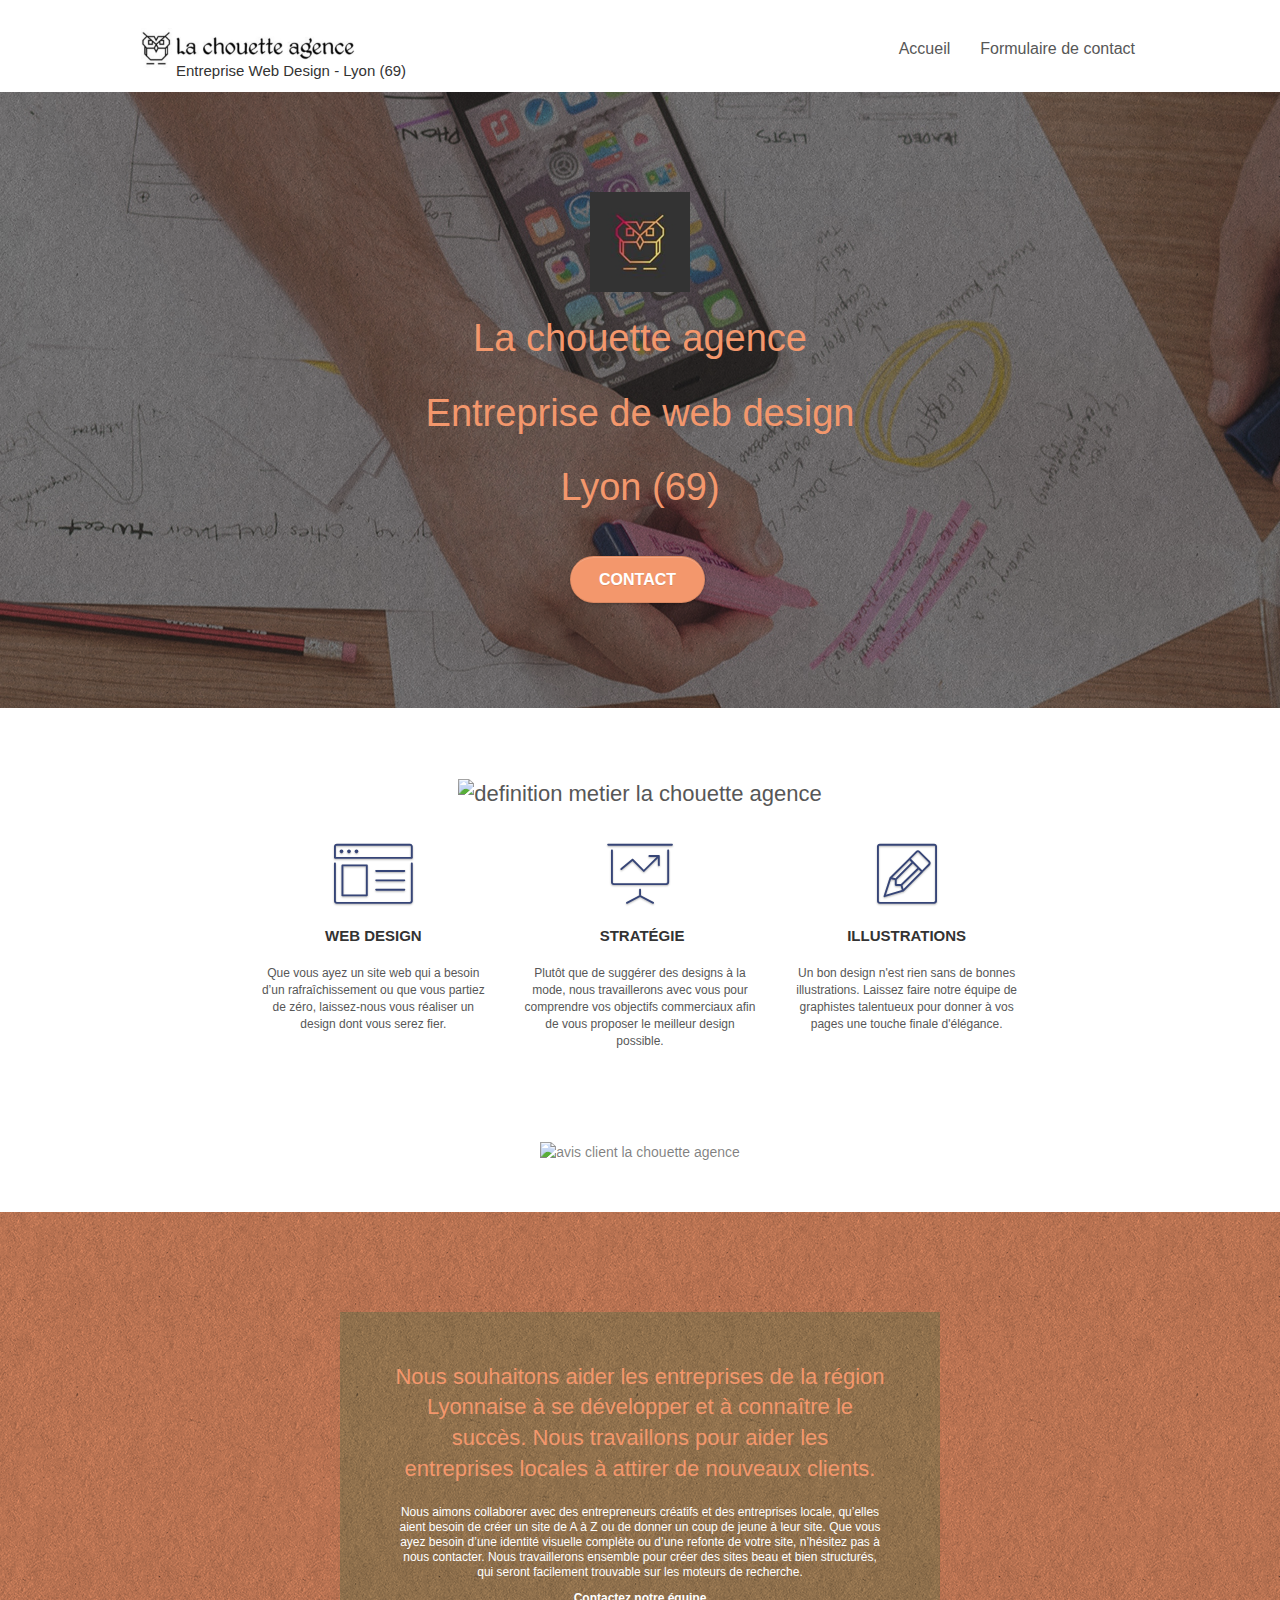
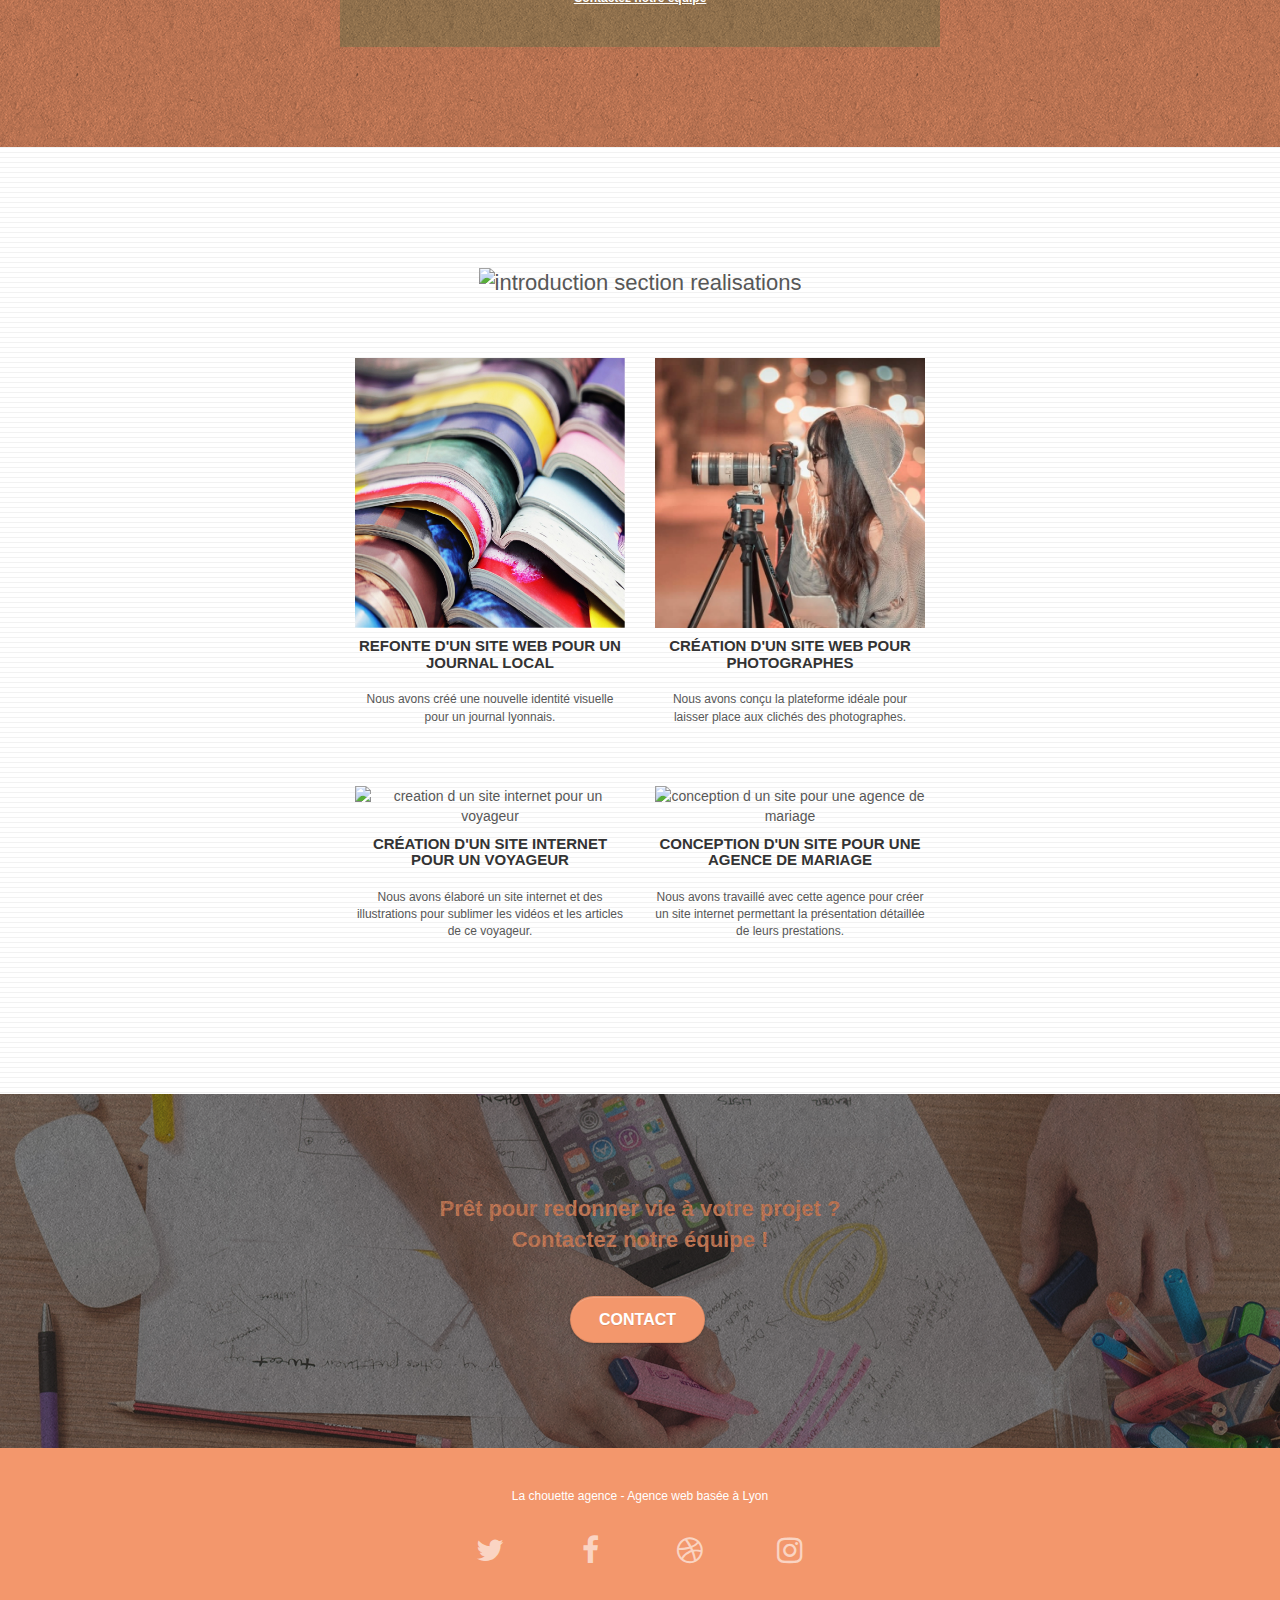
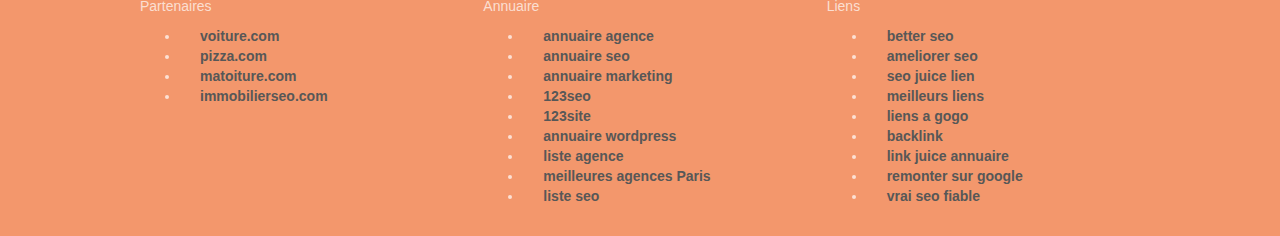
==== index.html @ 7e2347e0 "corrections rapport Best Practices" ====
<!doctype html>
<html lang="fr">

<head>
    <meta charset="utf-8">
    <title>La chouette agence - L'entreprise de web design - Lyon</title>
    <meta name="description" content="La chouette agence est votre entreprise de web design basée à Lyon. Cette agence vous accompagne dans vos projets de développements numériques et de création de vos sites web">
    <link rel="canonical" href="https://fcx-web.github.io/la-chouette-agence-web-design-lyon/" />
    <meta name="robots" content="index,follow" />

    <meta name="viewport" content="width=device-width, initial-scale=1.0, viewport-fit=cover">

    <link rel="shortcut icon" type="image/png" href="favicon.jpg">

    <link rel="stylesheet" type="text/css" href="./css/bootstrap.css">
    <link rel="stylesheet" type="text/css" href="style.css">
    <link rel="stylesheet" type="text/css" href="./css/font-awesome.css">
    <link rel="stylesheet" type="text/css" href="./css/et-line.css">

    <script src="./js/jquery-3.5.1.js"></script>
    <!-- <script src="./js/jquery-2.1.0.js"></script> -->
    <script src="./js/bootstrap.js"></script>
    <script src="./js/blocs.js"></script>
    <script src="./js/jquery.touchSwipe.js" defer></script>
    <script src="./js/gmaps.js"></script>
</head>

<body>
    <main class="page-container">

        <!-- header -->
        <header class="bloc bgc-white l-bloc " id="bloc-0">
            <div class="container bloc-sm">
                <nav class="navbar row">
                    <div class="navbar-header">
                        <div class="h1--position">
                            <a class="navbar-brand" href="index.html">
                                <img src="img/la-chouette-agence.jpg" alt="logo la chouette agence" height="40" />
                            </a>
                            <h1>Entreprise Web Design - Lyon (69)</h1>
                        </div>
                    </div>
                    <button id="nav-toggle" type="button" class="ui-navbar-toggle navbar-toggle" data-toggle="collapse" data-target=".navbar-1">
					    <span class="sr-only">Toggle navigation</span>
					    <span class="icon-bar"></span>
					    <span class="icon-bar"></span>
					    <span class="icon-bar"></span>
				    </button>
                    <div class="collapse navbar-collapse navbar-1 special-dropdown-nav">
                        <ul class="site-navigation nav navbar-nav">
                            <li>
                                <a href="index.html">Accueil</a>
                            </li>
                            <li>
                                <a href="formulaire_de_contact.html">Formulaire de contact</a>
                            </li>
                        </ul>
                    </div>
                </nav>
            </div>
        </header>

        <!-- bloc-1-presentation -->
        <section class="bloc bgc-dark-slate-blue bg-banniere d-bloc bg-t-edge bloc-bg-texture texture-paper b-parallax" id="bloc-1-hero">
            <div class="container bloc-lg">
                <div class="row tight-width-whitespace">
                    <div class="col-sm-12">
                        <img src="img/logo.jpg" class="center-block image-resize-mode" width="100" alt="logo la chouette agence" />
                        <h2 class="presentation_title--margin text-center hero-bloc-text tc-white ">
                            La chouette agence
                        </h2>
                        <div class="presentation_title--margin text-center hero-bloc-text tc-white ">
                            Entreprise de web design
                        </div>
                        <div class="presentation_title--margin text-center hero-bloc-text tc-white ">
                            Lyon (69)
                        </div>
                        <div class="text-center">
                            <a id="presentation_a--fontweight" href="formulaire_de_contact.html" class="btn btn-lg btn-clean btn-rd cta-hero btn-atomic-tangerine" id="cta-hero">Contact</a>
                        </div>
                    </div>
                </div>
            </div>
        </section>

        <!-- bloc-2-services -->
        <section class="bloc bgc-white l-bloc" id="bloc-2-services">
            <div class="container bloc-md">
                <div class="row">
                    <h2 class="col-sm-12 text-center">
                        <img class="img--size" alt="definition metier la chouette agence" src="img/title.jpg" />
                    </h2>
                </div>
                <div class="row voffset-lg med-width-whitespace">
                    <div class="col-sm-4">
                        <div class="text-center">
                            <span class="et-icon-browser sm-shadow icon-dark-slate-blue icons icon-lg"></span>
                        </div>
                        <h3 class="mg-md text-center">
                            Web design
                        </h3>
                        <p class="text-center ">
                            Que vous ayez un site web qui a besoin d&rsquo;un rafraîchissement ou que vous partiez de zéro, laissez-nous vous réaliser un design dont vous serez fier.
                        </p>
                    </div>
                    <div class="col-sm-4">
                        <div class="text-center">
                            <span class="et-icon-presentation sm-shadow icon-dark-slate-blue icons icon-lg"></span>
                        </div>
                        <h3 class="mg-md text-center">
                            &nbsp;Stratégie
                        </h3>
                        <p class="text-center ">
                            Plutôt que de suggérer des designs à la mode, nous travaillerons avec vous pour comprendre vos objectifs commerciaux afin de vous proposer le meilleur design possible.<br>
                        </p>
                    </div>
                    <div class="col-sm-4">
                        <div class="text-center">
                            <span class="et-icon-edit sm-shadow icon-dark-slate-blue icons icon-lg"></span>
                        </div>
                        <h3 class="mg-md text-center">
                            Illustrations
                        </h3>
                        <p class="text-center ">
                            Un bon design n'est rien sans de bonnes illustrations. Laissez faire notre équipe de graphistes talentueux pour donner à vos pages une touche finale d'élégance.
                        </p>
                    </div>
                </div>
                <div class="row voffset-lg voffset">
                    <div class="col-xs-12 col-md-8 col-md-offset-2 text-center">
                        <img class="img--size" alt="avis client la chouette agence" src="img/citation.jpg" />

                    </div>
                </div>
            </div>
        </section>

        <!-- bloc-3-what-i-do -->
        <section class="bloc tc-white bgc-atomic-tangerine bg-presentation d-bloc bloc-bg-texture texture-paper b-parallax" id="bloc-3-what-i-do">
            <div class="container bloc-lg">
                <div class="row tight-width-whitespace black-background">
                    <div class="col-sm-12">
                        <h2 id="what-i-do_p1--parameters" class="mg-md text-center tc-white">
                            Nous souhaitons aider les entreprises de la région Lyonnaise à se développer et à connaître le succès. Nous travaillons pour aider les entreprises locales à attirer de nouveaux clients.
                        </h2>
                        <p id="what-i-do_p2--parameters" class="text-center white">
                            Nous aimons collaborer avec des entrepreneurs créatifs et des entreprises locale, qu’elles aient besoin de créer un site de A à Z ou de donner un coup de jeune à leur site. Que vous ayez besoin d’une identité visuelle complète ou d’une refonte de votre
                            site, n’hésitez pas à nous contacter. Nous travaillerons ensemble pour créer des sites beau et bien structurés, qui seront facilement trouvable sur les moteurs de recherche.
                        </p>
                        <div id="what-i-do_a--parameters" class="text-center white">
                            <a class="ltc-white bold-link" href="formulaire_de_contact.html">Contactez notre équipe</a>
                        </div>
                    </div>
                </div>
            </div>
        </section>

        <!-- bloc-4-portfolio -->
        <section class="bloc bgc-white bg-lines-h2-bg bg-repeat l-bloc" id="bloc-4-portfolio">
            <div class="container bloc-lg">
                <div class="row">
                    <h2 class="col-sm-12 text-center">
                        <img class="img--size" alt="introduction section realisations" src="img/title2.jpg" />
                    </h2>
                </div>
                <div class="row tight-width-whitespace portfolio-row">
                    <div class="col-sm-6">
                        <a href="index.html" data-lightbox="img/1.jpg" data-gallery-id="gallery-1" data-caption="Refonte d'un site web pour un journal local" data-frame="snapshot-lb"><img class="img--size" src="img/1.jpg" alt="refonte d un site web pour un journal local" class="img-responsive portfolio-thumb" /></a>
                        <h3 class="mg-md text-center">
                            Refonte d'un site web pour un journal local
                        </h3>
                        <p class="text-center">
                            Nous avons créé une nouvelle identité visuelle pour un journal lyonnais.
                        </p>
                    </div>
                    <div class="col-sm-6">
                        <a href="index.html" data-lightbox="img/2.jpg" data-gallery-id="gallery-1" data-caption="Création d'un site web pour photographes" data-frame="snapshot-lb"><img class="img--size" src="img/2.jpg" class="img-responsive portfolio-thumb" alt="creation d un site web pour photographes" /></a>
                        <h3 class="mg-md text-center">
                            Création d'un site web pour photographes
                        </h3>
                        <p class="text-center">
                            Nous avons conçu la plateforme idéale pour laisser place aux clichés des photographes.
                        </p>
                    </div>
                </div>
                <div class="row tight-width-whitespace portfolio-row">
                    <div class="col-sm-6">
                        <a href="index.html" data-lightbox="img/3.jpg" data-gallery-id="gallery-1" data-caption="Création d'un site internet pour un voyageur" data-frame="snapshot-lb"><img class="img--size" src="img/3.jpg" class="img-responsive portfolio-thumb" alt="creation d un site internet pour un voyageur" /></a>
                        <h3 class="mg-md text-center">
                            Création d'un site internet pour un voyageur
                        </h3>
                        <p class="text-center">
                            Nous avons élaboré un site internet et des illustrations pour sublimer les vidéos et les articles de ce voyageur.
                        </p>
                    </div>
                    <div class="col-sm-6">
                        <a href="index.html" data-lightbox="img/4.jpg" data-gallery-id="gallery-1" data-caption="Conception d'un site pour une agence de mariage" data-frame="snapshot-lb"><img class="img--size" src="img/4.jpg" class="img-responsive portfolio-thumb" alt="conception d un site pour une agence de mariage" /></a>
                        <h3 class="mg-md text-center">
                            Conception d'un site pour une agence de mariage
                        </h3>
                        <p class="text-center">
                            Nous avons travaillé avec cette agence pour créer un site internet permettant la présentation détaillée de leurs prestations.
                        </p>
                    </div>
                </div>
            </div>
        </section>

        <!-- bloc-5-cta -->
        <section class="bloc bgc-dark-slate-blue bg-banniere d-bloc bloc-bg-texture texture-paper" id="bloc-5-cta">
            <div class="container bloc-lg">
                <div class="row">
                    <h2 class="cta_h2--margin mg-md text-center tc-white">
                        Prêt pour redonner vie à votre projet ?
                    </h2>
                    <h2 class="cta_h2--margin mg-md text-center tc-white">
                        Contactez notre équipe !
                    </h2>
                    <div class="col-sm-12 text-center">
                        <a href="formulaire_de_contact.html" id="cta_a--margin" class="btn btn-atomic-tangerine btn-clean btn-rd btn-lg cta-hero">Contact</a>
                    </div>
                </div>
            </div>
        </section>

        <footer class="bloc bgc-atomic-tangerine d-bloc" id="bloc-8">
            <div class="container bloc-sm">
                <div class="row">
                    <div class="col-sm-12">
                        <h2 id="footer_h2--fontsize" class="text-center white">
                            La chouette agence - Agence web basée à Lyon
                        </h2>
                        <div id="footer_social--margin" class="row row-no-gutters social">
                            <div class="col-sm-3">
                                <div class="footer_social--padding text-center">
                                    <a href="https://twitter.com/login" title=" se connecter a twitter "><span class="fa fa-twitter icon-md "></span></a>
                                </div>
                            </div>
                            <div class="col-sm-3 ">
                                <div class="footer_social--padding text-center ">
                                    <a href="https://fr-fr.facebook.com " title="se connecter a facebook "><span class="fa fa-facebook icon-md "></span></a>
                                </div>
                            </div>
                            <div class="col-sm-3 ">
                                <div class="footer_social--padding text-center ">
                                    <a href="https://dribbble.com " title="se connecter a dribbble "><span class="fa fa-dribbble icon-md "></span></a>
                                </div>
                            </div>
                            <div class="col-sm-3 ">
                                <div class="footer_social--padding text-center ">
                                    <a href="https://www.instagram.com " title="se connecter a instagram "><span class="fa fa-instagram icon-md "></span></a>
                                </div>
                            </div>
                        </div>
                        <div class="row ">
                            <div class="col-sm-4 ">
                                Partenaires
                                <ul class="footer_ul--margin ">
                                    <li><a href="voiture.com ">voiture.com</a></li>
                                    <li><a href="pizza.com ">pizza.com</a></li>
                                    <li><a href="matoiture.com ">matoiture.com</a></li>
                                    <li><a href="immobilierseo.com ">immobilierseo.com</a></li>
                                </ul>
                            </div>
                            <div class="col-sm-4 ">
                                Annuaire
                                <ul class="footer_ul--margin ">
                                    <li><a href="annuaireagence.com ">annuaire agence</a></li>
                                    <li><a href="annuaireseo.com ">annuaire seo</a></li>
                                    <li><a href="annuairemarketing.com ">annuaire marketing</a></li>
                                    <li><a href="123seoture.com ">123seo</a></li>
                                    <li><a href="123site.com ">123site</a></li>
                                    <li><a href="annuairewordpress.com ">annuaire wordpress</a></li>
                                    <li><a href="listeagence.com ">liste agence</a></li>
                                    <li><a href="meilleuresagencesparis.com ">meilleures agences Paris</a></li>
                                    <li><a href="listeseo.com ">liste seo</a></li>
                                </ul>
                            </div>
                            <div class="col-sm-4 ">
                                Liens
                                <ul class="footer_ul--margin ">
                                    <li><a href="betterseo.com ">better seo</a></li>
                                    <li><a href="ameliorerseo.com ">ameliorer seo</a></li>
                                    <li><a href="seojuicelien.com ">seo juice lien</a></li>
                                    <li><a href="meilleursliens.com ">meilleurs liens</a></li>
                                    <li><a href="liensagogo.com ">liens a gogo</a></li>
                                    <li><a href="backlink.com ">backlink</a></li>
                                    <li><a href="linkjuiceannuaire.com ">link juice annuaire</a></li>
                                    <li><a href="remontersurgoogle.com ">remonter sur google</a></li>
                                    <li><a href="vraiseofiable.com ">vrai seo fiable</a></li>
                                </ul>
                            </div>
                        </div>
                    </div>
                </div>
            </div>
        </footer>

    </main>
</body>

</html>
---- style.css ----
body {
    margin: 0;
    padding: 0;
    background: #FFF;
    overflow-x: hidden;
    -webkit-font-smoothing: antialiased;
    -moz-osx-font-smoothing: grayscale;
}

a,
button {
    transition: all .3s ease-in-out;
    outline: none!important;
}

a:hover {
    text-decoration: none;
    cursor: pointer;
}

#page-loading-blocs-notifaction {
    position: fixed;
    top: 0;
    bottom: 0;
    width: 100%;
    z-index: 100000;
    background: #FFFFFF url("img/pageload-spinner.gif") no-repeat center center;
}

.bloc {
    width: 100%;
    clear: both;
    background: 50% 50% no-repeat;
    padding: 0 50px;
    -webkit-background-size: cover;
    -moz-background-size: cover;
    -o-background-size: cover;
    background-size: cover;
    position: relative;
}

.bloc .container {
    padding-left: 0;
    padding-right: 0;
}

.bloc-lg {
    padding: 100px 50px;
}

.bloc-md {
    padding: 50px;
}

.bloc-sm {
    padding: 20px 50px;
}

.bg-center,
.bg-l-edge,
.bg-r-edge,
.bg-t-edge,
.bg-b-edge,
.bg-tl-edge,
.bg-bl-edge,
.bg-tr-edge,
.bg-br-edge,
.bg-repeat {
    -webkit-background-size: auto!important;
    -moz-background-size: auto!important;
    -o-background-size: auto!important;
    background-size: auto!important;
}

.bg-repeat {
    background: repeat;
}

.bg-t-edge {
    background: top no-repeat;
}

.bloc-bg-texture::before {
    content: "";
    background-size: 2px 2px;
    position: absolute;
    top: 0;
    bottom: 0;
    left: 0;
    right: 0;
}

.texture-paper::before {
    background: url("img/texture-paper.png");
    background-size: 280px 280px;
}

.b-parallax {
    background-attachment: fixed;
}

.d-bloc {
    color: rgba(255, 255, 255, .7);
}

.d-bloc button:hover {
    color: rgba(255, 255, 255, .9);
}

.d-bloc .icon-round,
.d-bloc .icon-square,
.d-bloc .icon-rounded,
.d-bloc .icon-semi-rounded-a,
.d-bloc .icon-semi-rounded-b {
    border-color: rgba(255, 255, 255, .9);
}

.d-bloc .divider-h span {
    border-color: rgba(255, 255, 255, .2);
}

.d-bloc .a-btn,
.d-bloc .navbar a,
.d-bloc .navbar-brand,
.d-bloc a .icon-sm,
.d-bloc a .icon-md,
.d-bloc a .icon-lg,
.d-bloc a .icon-xl,
.d-bloc h1 a,
.d-bloc h2 a,
.d-bloc h3 a,
.d-bloc h4 a,
.d-bloc h5 a,
.d-bloc h6 a,
.d-bloc p a {
    color: rgba(255, 255, 255, .6);
}

.d-bloc .a-btn:hover,
.d-bloc .navbar a:hover,
.d-bloc .navbar-brand:hover,
.d-bloc a:hover .icon-sm,
.d-bloc a:hover .icon-md,
.d-bloc a:hover .icon-lg,
.d-bloc a:hover .icon-xl,
.d-bloc h1 a:hover,
.d-bloc h2 a:hover,
.d-bloc h3 a:hover,
.d-bloc h4 a:hover,
.d-bloc h5 a:hover,
.d-bloc h6 a:hover,
.d-bloc p a:hover {
    color: rgba(255, 255, 255, 1);
}

.d-bloc .navbar-toggle .icon-bar {
    background: rgba(255, 255, 255, 1);
}

.d-bloc .btn-wire,
.d-bloc .btn-wire:hover {
    color: rgba(255, 255, 255, 1);
    border-color: rgba(255, 255, 255, 1);
}

.d-bloc .panel {
    color: rgba(0, 0, 0, .5);
}

.d-bloc .panel button:hover {
    color: rgba(0, 0, 0, .7);
}

.d-bloc .panel icon {
    border-color: rgba(0, 0, 0, .7);
}

.d-bloc .panel .divider-h span {
    border-color: rgba(0, 0, 0, .1);
}

.d-bloc .panel .a-btn {
    color: rgba(0, 0, 0, .6);
}

.d-bloc .panel .a-btn:hover {
    color: rgba(0, 0, 0, 1);
}

.d-bloc .panel .btn-wire,
.d-bloc .panel .btn-wire:hover {
    color: rgba(0, 0, 0, .7);
    border-color: rgba(0, 0, 0, .3);
}

.d-bloc .panel,
.l-bloc {
    color: rgba(0, 0, 0, .5);
}

.d-bloc .panel button:hover,
.l-bloc button:hover {
    color: rgba(0, 0, 0, .7);
}

.l-bloc .icon-round,
.l-bloc .icon-square,
.l-bloc .icon-rounded,
.l-bloc .icon-semi-rounded-a,
.l-bloc .icon-semi-rounded-b {
    border-color: rgba(0, 0, 0, .7);
}

.d-bloc .panel .divider-h span,
.l-bloc .divider-h span {
    border-color: rgba(0, 0, 0, .1);
}

.d-bloc .panel .a-btn,
.l-bloc .a-btn,
.l-bloc .navbar a,
.l-bloc .navbar-brand,
.l-bloc a .icon-sm,
.l-bloc a .icon-md,
.l-bloc a .icon-lg,
.l-bloc a .icon-xl,
.l-bloc h1 a,
.l-bloc h2 a,
.l-bloc h3 a,
.l-bloc h4 a,
.l-bloc h5 a,
.l-bloc h6 a,
.l-bloc p a {
    color: rgba(0, 0, 0, .6);
}

.d-bloc .panel .a-btn:hover,
.l-bloc .a-btn:hover,
.l-bloc .navbar a:hover,
.l-bloc .navbar-brand:hover,
.l-bloc a:hover .icon-sm,
.l-bloc a:hover .icon-md,
.l-bloc a:hover .icon-lg,
.l-bloc a:hover .icon-xl,
.l-bloc h1 a:hover,
.l-bloc h2 a:hover,
.l-bloc h3 a:hover,
.l-bloc h4 a:hover,
.l-bloc h5 a:hover,
.l-bloc h6 a:hover,
.l-bloc p a:hover {
    color: rgba(0, 0, 0, 1);
}

.l-bloc .navbar-toggle .icon-bar {
    color: rgba(0, 0, 0, .6);
}

.d-bloc .panel .btn-wire,
.d-bloc .panel .btn-wire:hover,
.l-bloc .btn-wire,
.l-bloc .btn-wire:hover {
    color: rgba(0, 0, 0, .7);
    border-color: rgba(0, 0, 0, .3);
}

.voffset {
    margin-top: 30px;
}

.voffset-lg {
    margin-top: 80px;
}

.row-no-gutters {
    margin-right: 0;
    margin-left: 0;
}

.row.row-no-gutters>[class^="col-"],
.row.row-no-gutters>[class*=" col-"] {
    padding-right: 0;
    padding-left: 0;
}

#bloc-1-hero h1 {
    font-size: 32px;
}

.navbar {
    margin-bottom: 0;
    z-index: 1;
}

.navbar-brand {
    height: auto;
    padding: 3px 15px;
    font-size: 25px;
    font-weight: normal;
    font-weight: 600;
    line-height: 44px;
}

.navbar-brand img {
    max-height: 200px;
    margin: 0 5px 0 0;
    display: inline;
}

.navbar-brand img[src$=svg] {
    min-width: 100px;
}

.nav-center .navbar-brand img {
    margin: 0;
}

.navbar .nav {
    padding-top: 2px;
    margin-right: -16px;
    float: right;
    z-index: 1;
}

.nav>li {
    float: left;
    margin-top: 4px;
    font-size: 16px;
}

.navbar-nav .open .dropdown-menu>li>a {
    text-align: inherit;
}

.nav>li a:hover,
.nav>li a:focus {
    background: transparent;
}

.navbar-toggle {
    margin: 10px 10px 0 0;
    border: 0px;
}

.navbar-toggle:hover {
    background: transparent!important;
}

.navbar-toggle .icon-bar {
    background-color: rgba(0, 0, 0, .5);
    width: 26px;
}

.nav-invert .navbar .nav {
    float: left;
}

.nav-invert .navbar-header,
.nav-invert .navbar-brand {
    float: right;
    position: relative;
    z-index: 2;
}

@media (min-width: 768px) {
    .site-navigation {
        position: absolute;
        top: 50%;
        right: 20px;
        transform: translate(0, -50%);
        -webkit-transform: translateY(-50%);
    }
    .nav>li .dropdown-menu a,
    .nav>li .dropdown-menu a:hover {
        color: #484848;
    }
    .nav-invert .site-navigation {
        left: 0;
        right: 0;
    }
    .nav-center {
        text-align: center;
    }
    .nav-center .navbar-header {
        width: 100%;
    }
    .nav-center .navbar-header,
    .nav-center .navbar-brand,
    .nav-center .nav>li {
        float: none;
        display: inline-block;
    }
    .nav-center .site-navigation {
        position: relative;
        width: 100%;
        right: 0;
        margin-right: 0px;
        margin-top: 20px;
    }
    .nav-center.mini-nav .navbar-toggle {
        float: none;
        margin: 10px auto 0;
    }
}

.nav>li>.dropdown a {
    background: none!important;
    display: block;
    padding: 14px 15px;
}

nav .caret {
    margin: 0 5px;
}

.dropdown-menu .dropdown-menu {
    top: -8px;
    left: 100%;
}

.dropdown-menu .dropmenu-flow-right {
    top: 100%;
    left: 0;
    margin-left: -1px;
    border-top-left-radius: 0;
    border-top-right-radius: 0;
}

.dropdown-menu .dropdown span {
    border: 4px solid black;
    border-top-color: transparent;
    border-right-color: transparent;
    border-bottom-color: transparent;
    margin: 6px -5px 0 0!important;
    float: right;
}

.mg-md {
    margin-top: 10px;
    margin-bottom: 20px;
}

.mg-lg {
    margin-top: 10px;
    margin-bottom: 40px;
}

.btn {
    margin: 0 5px 5px 0;
}

.btn.pull-right {
    margin: 0 0 5px 5px;
}

.btn-d,
.btn-d:hover,
.btn-d:focus {
    color: #FFF;
    background: rgba(0, 0, 0, .3);
}

button {
    outline: none!important;
}

.btn-rd {
    border-radius: 40px;
}

.btn-clean {
    border: 1px solid rgba(0, 0, 0, .08);
    border-bottom-color: rgba(0, 0, 0, .1);
    text-shadow: 0 1px 0 rgba(0, 0, 1, .1);
    box-shadow: 0 1px 3px rgba(0, 0, 1, .25), inset 0 1px 0 0 rgba(255, 255, 255, .15);
}

.icon-md {
    font-size: 30px!important;
}

.icon-lg {
    font-size: 60px!important;
}

.sm-shadow {
    text-shadow: 0 1px 2px rgba(0, 0, 0, .3);
}

.panel-sq,
.panel-sq .panel-heading,
.panel-sq .panel-footer {
    border-radius: 0;
}

.panel-rd {
    border-radius: 30px;
}

.panel-rd .panel-heading {
    border-radius: 29px 29px 0 0;
}

.panel-rd .panel-footer {
    border-radius: 0 0 29px 29px;
}

.form-control {
    border-color: rgba(0, 0, 0, .1);
    box-shadow: none;
}

.scrollToTop {
    width: 40px;
    height: 40px;
    position: fixed;
    bottom: 20px;
    right: 20px;
    opacity: 0;
    z-index: 500;
    transition: all .3s ease-in-out;
}

.scrollToTop span {
    margin-top: 6px;
}

.showScrollTop {
    font-size: 14px;
    opacity: 1;
}

a[data-lightbox] {
    position: relative;
    display: block;
    text-align: center;
}

a[data-lightbox]:hover::before {
    content: "+";
    font-family: "HelveticaNeue-Light", "Helvetica Neue Light", "Helvetica Neue", Helvetica, Arial;
    font-size: 32px;
    width: 50px;
    height: 50px;
    margin-left: -25px;
    border-radius: 50%;
    background: rgba(0, 0, 0, .6);
    color: #FFF;
    font-weight: 100;
    z-index: 1;
    position: absolute;
    top: 50%;
    transform: translateY(-50%);
    -webkit-transform: translateY(-50%);
}

a[data-lightbox]:hover img {
    opacity: 0.6;
    -webkit-animation-fill-mode: none;
    animation-fill-mode: none;
}

#lightbox-modal {
    display: flex;
    align-items: center;
}

#lightbox-modal .modal-dialog {
    width: 90%;
    max-width: 900px;
    margin: 0 auto 0;
}

#lightbox-modal .modal-dialog img {
    max-height: 90vh;
    margin: 0 auto;
}

.lightbox-caption {
    padding: 20px;
    color: #FFF;
    background: rgba(0, 0, 0, .5);
    position: absolute;
    left: 15px;
    right: 15px;
    bottom: 5px;
}

.close-lightbox {
    color: #FFF;
    font-size: 30px;
    position: absolute;
    top: 20px;
    right: 20px;
    z-index: 20;
    background: rgba(0, 0, 0, .5);
    border: none;
    line-height: 30px;
    padding: 0 9px 5px;
    opacity: 0.3;
}

.close-lightbox:hover,
.next-lightbox:hover,
.prev-lightbox:hover {
    opacity: 1.0;
    color: #FFF;
}

.next-lightbox,
.prev-lightbox {
    font-size: 20px;
    color: rgba(255, 255, 255, .9);
    background: rgba(0, 0, 0, .5);
    transition: all .2s ease-in-out;
    position: absolute;
    top: 45%;
    z-index: 1;
    opacity: 0.4;
}

.next-lightbox {
    padding: 6px 8px 1px 13px;
    right: 25px;
}

.prev-lightbox {
    padding: 6px 13px 1px 10px;
    left: 25px;
}

.snapshot-lb .modal-body {
    padding-bottom: 45px;
}

.snapshot-lb .lightbox-caption {
    padding: 0;
    color: rgba(0, 0, 0, .5);
    background: none;
}

h1,
h2,
h3,
h4,
h5,
h6,
p,
label,
.btn,
a {
    font-family: "helvetica";
    font-weight: 400;
    color: #575757!important;
}

.container {
    max-width: 1000px;
}

.hero-bloc-text {
    font-size: 38px;
}

.hero-bloc-text-sub {
    font-size: 36px;
}

.statement-bloc-text {
    line-height: 26px;
    font-style: italic;
    font-size: 20px;
    text-align: center;
    font-weight: lighter;
    max-width: 520px;
    margin: auto auto auto auto;
}

p {
    font-size: 12px;
}

.tight-width-whitespace {
    max-width: 600px;
    margin: auto auto auto auto;
}

.h1 {
    font-size: 20px;
    font-family: "Open Sans";
}

.cta-hero {
    margin-top: 22px;
    color: #FFFFFF!important;
    text-transform: uppercase;
    padding: 12px 28px 12px 28px;
    font-size: 16px;
    font-weight: 700;
}

.social {
    max-width: 400px;
    margin: auto auto auto auto;
}

h2 {
    font-size: 22px;
    line-height: 1.4em;
}

h3 {
    font-size: 15px;
    text-transform: uppercase;
    font-weight: 700;
    color: #333333!important;
}

.med-width-whitespace {
    max-width: 800px;
    margin: auto auto auto auto;
    box-shadow: 0px 0px 0px #000000;
}

h1 {
    color: #333333!important;
}

h4 {
    color: #333333!important;
}

.icons {
    margin-bottom: 14px;
    margin-top: 24px;
}

.white {
    color: #FFFFFF!important;
}

.portfolio-thumb {
    margin-bottom: 24px;
}

.portfolio-row {
    margin-bottom: 44px;
    margin-top: 50px;
}

.avatar {
    box-shadow: 0px 4px 9px rgba(0, 0, 0, 0.3);
}

.black-background {
    background-color: rgba(165, 147, 99, 0.7);
    padding: 40px 40px 40px 40px;
}

.bold-link {
    font-weight: 900;
    text-decoration: underline!important;
}

.bgc-white {
    background-color: #FFFFFF;
}

.bgc-dark-slate-blue {
    background-color: #364577;
}

.bgc-atomic-tangerine {
    background-color: #F3976C;
}

.tc-white {
    color: #F3976C!important;
}

.btn-atomic-tangerine {
    background: #F3976C;
    color: #FFFFFF!important;
}

.btn-atomic-tangerine:hover {
    background: #c27956!important;
    color: #FFFFFF!important;
}

.ltc-white {
    color: #FFFFFF!important;
}

.ltc-white:hover {
    color: #cccccc!important;
}

.ltc-atomic-tangerine {
    color: #F3976C!important;
}

.ltc-atomic-tangerine:hover {
    color: #c27956!important;
}

.icon-dark-slate-blue {
    color: #364577!important;
    border-color: #364577!important;
}

.bg-dots-bg {
    background-image: url("img/dots-bg.png");
}

.bg-lines-h2-bg {
    background-image: url("img/lines-h2-bg.png");
}

.bg-banniere {
    background-image: url("img/la-chouette-agence-banniere.jpg");
}

.bg-presentation {
    background-image: url("img/image-de-presentation.bmp");
}

@media (max-width: 1024px) {
    .bloc {
        padding-left: 20px;
        padding-right: 20px;
    }
    .bloc.full-width-bloc,
    .bloc-tile-2.full-width-bloc .container,
    .bloc-tile-3.full-width-bloc .container,
    .bloc-tile-4.full-width-bloc .container {
        padding-left: 0;
        padding-right: 0;
    }
}

@media (max-width: 992px) and (min-width: 768px) {
    .navbar .nav {
        max-width: 80%
    }
    .nav-center.navbar .nav {
        max-width: 100%
    }
}

@media only screen and (min-device-width: 768px) and (max-device-width: 1024px) and (orientation: landscape) {
    .b-parallax {
        background-attachment: scroll;
    }
}

@media only screen and (min-device-width: 1024px) and (max-device-width: 1366px) and (-webkit-min-device-pixel-ratio: 1.5) {
    .b-parallax {
        background-attachment: scroll;
    }
}

@media (max-width: 991px) {
    .container {
        width: 100%;
    }
    .b-parallax {
        background-attachment: scroll;
    }
    .page-container,
    #hero-bloc {
        overflow-x: hidden;
        position: relative;
    }
    .bloc {
        padding-left: constant(safe-area-inset-left);
        padding-right: constant(safe-area-inset-right);
    }
    .bloc-group,
    .bloc-group .bloc {
        display: block;
        width: 100%;
    }
    .bloc-fill-screen .fill-bloc-top-edge,
    .bloc-fill-screen .fill-bloc-bottom-edge {
        padding: 0 20px;
        padding-left: constant(safe-area-inset-left);
        padding-right: constant(safe-area-inset-right);
    }
}

@media (max-width: 767px) {
    .page-container {
        overflow-x: hidden;
        position: relative;
    }
    h1,
    h2,
    h3,
    h4,
    h5,
    h6,
    p,
    #disqus_thread {
        padding-left: 10px!important;
        padding-right: 10px!important;
    }
    .b-parallax {
        background-attachment: scroll;
    }
    .navbar .nav {
        padding-top: 0;
        border-top: 1px solid rgba(0, 0, 0, .2);
        float: none!important;
    }
    .navbar.row {
        margin-left: 0;
        margin-right: 0;
    }
    .site-navigation {
        position: inherit;
        transform: none;
        -webkit-transform: none;
        -ms-transform: none;
    }
    .nav>li {
        margin-top: 0;
        border-bottom: 1px solid rgba(0, 0, 0, .1);
        background: rgba(0, 0, 0, .05);
        text-align: left;
        padding-left: 15px;
        width: 100%;
    }
    .nav>li:hover {
        background: rgba(0, 0, 0, .08);
    }
    .dropdown .dropdown a .caret {
        float: none;
        margin: 5px 0 0 10px!important;
        border: 4px solid black;
        border-bottom-color: transparent;
        border-right-color: transparent;
        border-left-color: transparent;
    }
    #hero-bloc .navbar .nav {
        background: rgba(0, 0, 0, .8);
    }
    #hero-bloc .navbar .nav a {
        color: rgba(255, 255, 255, .6);
    }
    .hero {
        padding: 50px 0;
    }
    .hero-nav {
        left: -1px;
        right: -1px;
    }
    .navbar-collapse {
        padding: 0;
        overflow-x: hidden;
        -webkit-box-shadow: none;
        box-shadow: none;
    }
    .navbar-brand img {
        max-height: 40px;
        width: auto;
    }
    .nav-invert .navbar-header {
        float: none;
        width: 100%;
    }
    .nav-invert .navbar-toggle {
        float: left;
        margin-left: 10px;
    }
    .bloc {
        padding-left: 0;
        padding-right: 0;
    }
    .bloc-xxl,
    .bloc-xl,
    .bloc-lg {
        padding: 40px 0;
    }
    .bloc-sm,
    .bloc-md {
        padding-left: 0;
        padding-right: 0;
    }
    .bloc-tile-2 .container,
    .bloc-tile-3 .container,
    .bloc-tile-4 .container,
    .bloc-fill-screen .fill-bloc-top-edge,
    .bloc-fill-screen .fill-bloc-bottom-edge {
        padding-left: 0;
        padding-right: 0;
    }
    .a-block {
        padding: 0 10px;
    }
    .btn-dwn {
        display: none;
    }
    .voffset {
        margin-top: 5px;
    }
    .voffset-md {
        margin-top: 20px;
    }
    .voffset-lg {
        margin-top: 30px;
    }
    form {
        padding: 5px;
    }
    .close-lightbox {
        display: inline-block;
    }
    .blocsapp-device-iphone5 {
        background-size: 216px 425px;
        padding-top: 60px;
        width: 216px;
        height: 425px;
    }
    .blocsapp-device-iphone5 img {
        width: 180px;
        height: 320px;
    }
}

@media (max-width: 400px) {
    .bloc {
        padding-left: 0;
        padding-right: 0;
    }
}

@media (max-width: 767px) {
    .bloc-mob-center-text {
        text-align: center;
    }
}


/*ajouts fcx*/

.h1--position {
    display: flex;
    flex-direction: column;
}

header h1 {
    margin: 0 50px;
    font-size: 15px;
    line-height: 0;
}

.presentation_title--margin {
    margin: 20px 0;
}

#presentation_a--fontweight {
    font-weight: bold;
}

#what-i-do_p1--parameters {
    font-size: 22px;
}

#what-i-do_p2--parameters {
    line-height: 15px;
}

#what-i-do_a--parameters {
    text-align: center;
    font-size: 12px;
}

.img--size {
    width: 100%;
    max-width: 550px;
}

.cta_h2--margin {
    margin: 0;
    font-weight: bold;
}

#cta_a--margin {
    margin-top: 40px;
}

#footer_h2--fontsize {
    font-size: 12px;
    margin-bottom: 20px;
}

#footer_social--margin {
    margin-bottom: 20px;
}

.footer_ul--margin {
    margin-top: 10px;
}

.formulaire_p--marginbottom {
    margin-bottom: 5px;
    margin-left: 50px;
}

.footer_social--padding {
    padding: 10px;
}

footer li>a {
    font-weight: bold;
    padding: 20px;
}
---- css/et-line.css ----
@font-face {
    font-family: et-line;
    src: url(../fonts/et-line.eot);
    src: url(../fonts/et-line.eot?#iefix) format('embedded-opentype'), url(../fonts/et-line.woff) format('woff'), url(../fonts/et-line.ttf) format('truetype'), url(../fonts/et-line.svg#et-line) format('svg');
    font-weight: 400;
    font-style: normal
}

.et-icon-adjustments,
.et-icon-alarmclock,
.et-icon-anchor,
.et-icon-aperture,
.et-icon-attachment,
.et-icon-bargraph,
.et-icon-basket,
.et-icon-beaker,
.et-icon-bike,
.et-icon-book-open,
.et-icon-briefcase,
.et-icon-browser,
.et-icon-calendar,
.et-icon-camera,
.et-icon-caution,
.et-icon-chat,
.et-icon-circle-compass,
.et-icon-clipboard,
.et-icon-clock,
.et-icon-cloud,
.et-icon-compass,
.et-icon-desktop,
.et-icon-dial,
.et-icon-document,
.et-icon-documents,
.et-icon-download,
.et-icon-dribbble,
.et-icon-edit,
.et-icon-envelope,
.et-icon-expand,
.et-icon-facebook,
.et-icon-flag,
.et-icon-focus,
.et-icon-gears,
.et-icon-genius,
.et-icon-gift,
.et-icon-global,
.et-icon-globe,
.et-icon-googleplus,
.et-icon-grid,
.et-icon-happy,
.et-icon-hazardous,
.et-icon-heart,
.et-icon-hotairballoon,
.et-icon-hourglass,
.et-icon-key,
.et-icon-laptop,
.et-icon-layers,
.et-icon-lifesaver,
.et-icon-lightbulb,
.et-icon-linegraph,
.et-icon-linkedin,
.et-icon-lock,
.et-icon-magnifying-glass,
.et-icon-map,
.et-icon-map-pin,
.et-icon-megaphone,
.et-icon-mic,
.et-icon-mobile,
.et-icon-newspaper,
.et-icon-notebook,
.et-icon-paintbrush,
.et-icon-paperclip,
.et-icon-pencil,
.et-icon-phone,
.et-icon-picture,
.et-icon-pictures,
.et-icon-piechart,
.et-icon-presentation,
.et-icon-pricetags,
.et-icon-printer,
.et-icon-profile-female,
.et-icon-profile-male,
.et-icon-puzzle,
.et-icon-quote,
.et-icon-recycle,
.et-icon-refresh,
.et-icon-ribbon,
.et-icon-rss,
.et-icon-sad,
.et-icon-scissors,
.et-icon-scope,
.et-icon-search,
.et-icon-shield,
.et-icon-speedometer,
.et-icon-strategy,
.et-icon-streetsign,
.et-icon-tablet,
.et-icon-target,
.et-icon-telescope,
.et-icon-toolbox,
.et-icon-tools,
.et-icon-tools-2,
.et-icon-trophy,
.et-icon-tumblr,
.et-icon-twitter,
.et-icon-upload,
.et-icon-video,
.et-icon-wallet,
.et-icon-wine {
    font-family: et-line;
    speak: none;
    font-style: normal;
    font-weight: 400;
    font-variant: normal;
    text-transform: none;
    line-height: 1;
    -webkit-font-smoothing: antialiased;
    -moz-osx-font-smoothing: grayscale;
    display: inline-block
}

.et-icon-mobile:before {
    content: "\e000"
}

.et-icon-laptop:before {
    content: "\e001"
}

.et-icon-desktop:before {
    content: "\e002"
}

.et-icon-tablet:before {
    content: "\e003"
}

.et-icon-phone:before {
    content: "\e004"
}

.et-icon-document:before {
    content: "\e005"
}

.et-icon-documents:before {
    content: "\e006"
}

.et-icon-search:before {
    content: "\e007"
}

.et-icon-clipboard:before {
    content: "\e008"
}

.et-icon-newspaper:before {
    content: "\e009"
}

.et-icon-notebook:before {
    content: "\e00a"
}

.et-icon-book-open:before {
    content: "\e00b"
}

.et-icon-browser:before {
    content: "\e00c"
}

.et-icon-calendar:before {
    content: "\e00d"
}

.et-icon-presentation:before {
    content: "\e00e"
}

.et-icon-picture:before {
    content: "\e00f"
}

.et-icon-pictures:before {
    content: "\e010"
}

.et-icon-video:before {
    content: "\e011"
}

.et-icon-camera:before {
    content: "\e012"
}

.et-icon-printer:before {
    content: "\e013"
}

.et-icon-toolbox:before {
    content: "\e014"
}

.et-icon-briefcase:before {
    content: "\e015"
}

.et-icon-wallet:before {
    content: "\e016"
}

.et-icon-gift:before {
    content: "\e017"
}

.et-icon-bargraph:before {
    content: "\e018"
}

.et-icon-grid:before {
    content: "\e019"
}

.et-icon-expand:before {
    content: "\e01a"
}

.et-icon-focus:before {
    content: "\e01b"
}

.et-icon-edit:before {
    content: "\e01c"
}

.et-icon-adjustments:before {
    content: "\e01d"
}

.et-icon-ribbon:before {
    content: "\e01e"
}

.et-icon-hourglass:before {
    content: "\e01f"
}

.et-icon-lock:before {
    content: "\e020"
}

.et-icon-megaphone:before {
    content: "\e021"
}

.et-icon-shield:before {
    content: "\e022"
}

.et-icon-trophy:before {
    content: "\e023"
}

.et-icon-flag:before {
    content: "\e024"
}

.et-icon-map:before {
    content: "\e025"
}

.et-icon-puzzle:before {
    content: "\e026"
}

.et-icon-basket:before {
    content: "\e027"
}

.et-icon-envelope:before {
    content: "\e028"
}

.et-icon-streetsign:before {
    content: "\e029"
}

.et-icon-telescope:before {
    content: "\e02a"
}

.et-icon-gears:before {
    content: "\e02b"
}

.et-icon-key:before {
    content: "\e02c"
}

.et-icon-paperclip:before {
    content: "\e02d"
}

.et-icon-attachment:before {
    content: "\e02e"
}

.et-icon-pricetags:before {
    content: "\e02f"
}

.et-icon-lightbulb:before {
    content: "\e030"
}

.et-icon-layers:before {
    content: "\e031"
}

.et-icon-pencil:before {
    content: "\e032"
}

.et-icon-tools:before {
    content: "\e033"
}

.et-icon-tools-2:before {
    content: "\e034"
}

.et-icon-scissors:before {
    content: "\e035"
}

.et-icon-paintbrush:before {
    content: "\e036"
}

.et-icon-magnifying-glass:before {
    content: "\e037"
}

.et-icon-circle-compass:before {
    content: "\e038"
}

.et-icon-linegraph:before {
    content: "\e039"
}

.et-icon-mic:before {
    content: "\e03a"
}

.et-icon-strategy:before {
    content: "\e03b"
}

.et-icon-beaker:before {
    content: "\e03c"
}

.et-icon-caution:before {
    content: "\e03d"
}

.et-icon-recycle:before {
    content: "\e03e"
}

.et-icon-anchor:before {
    content: "\e03f"
}

.et-icon-profile-male:before {
    content: "\e040"
}

.et-icon-profile-female:before {
    content: "\e041"
}

.et-icon-bike:before {
    content: "\e042"
}

.et-icon-wine:before {
    content: "\e043"
}

.et-icon-hotairballoon:before {
    content: "\e044"
}

.et-icon-globe:before {
    content: "\e045"
}

.et-icon-genius:before {
    content: "\e046"
}

.et-icon-map-pin:before {
    content: "\e047"
}

.et-icon-dial:before {
    content: "\e048"
}

.et-icon-chat:before {
    content: "\e049"
}

.et-icon-heart:before {
    content: "\e04a"
}

.et-icon-cloud:before {
    content: "\e04b"
}

.et-icon-upload:before {
    content: "\e04c"
}

.et-icon-download:before {
    content: "\e04d"
}

.et-icon-target:before {
    content: "\e04e"
}

.et-icon-hazardous:before {
    content: "\e04f"
}

.et-icon-piechart:before {
    content: "\e050"
}

.et-icon-speedometer:before {
    content: "\e051"
}

.et-icon-global:before {
    content: "\e052"
}

.et-icon-compass:before {
    content: "\e053"
}

.et-icon-lifesaver:before {
    content: "\e054"
}

.et-icon-clock:before {
    content: "\e055"
}

.et-icon-aperture:before {
    content: "\e056"
}

.et-icon-quote:before {
    content: "\e057"
}

.et-icon-scope:before {
    content: "\e058"
}

.et-icon-alarmclock:before {
    content: "\e059"
}

.et-icon-refresh:before {
    content: "\e05a"
}

.et-icon-happy:before {
    content: "\e05b"
}

.et-icon-sad:before {
    content: "\e05c"
}

.et-icon-facebook:before {
    content: "\e05d"
}

.et-icon-twitter:before {
    content: "\e05e"
}

.et-icon-googleplus:before {
    content: "\e05f"
}

.et-icon-rss:before {
    content: "\e060"
}

.et-icon-tumblr:before {
    content: "\e061"
}

.et-icon-linkedin:before {
    content: "\e062"
}

.et-icon-dribbble:before {
    content: "\e063"
}
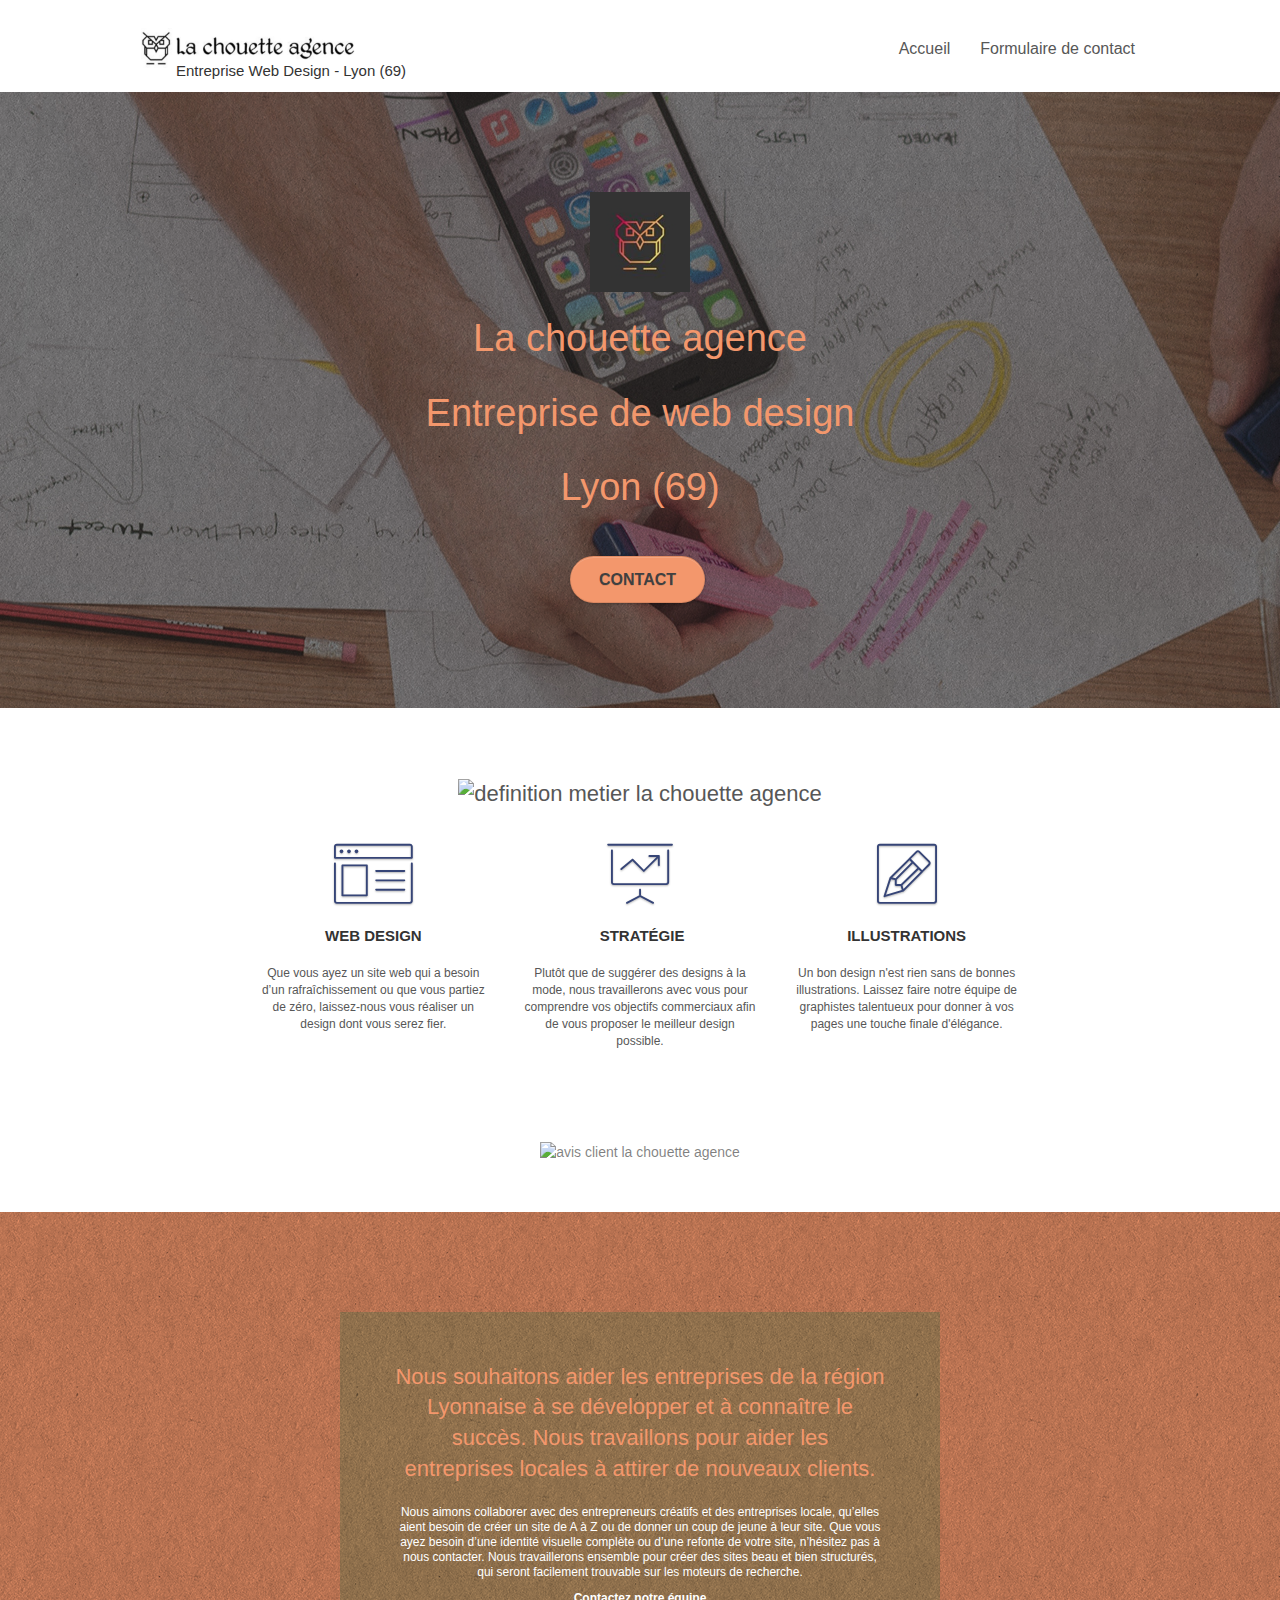
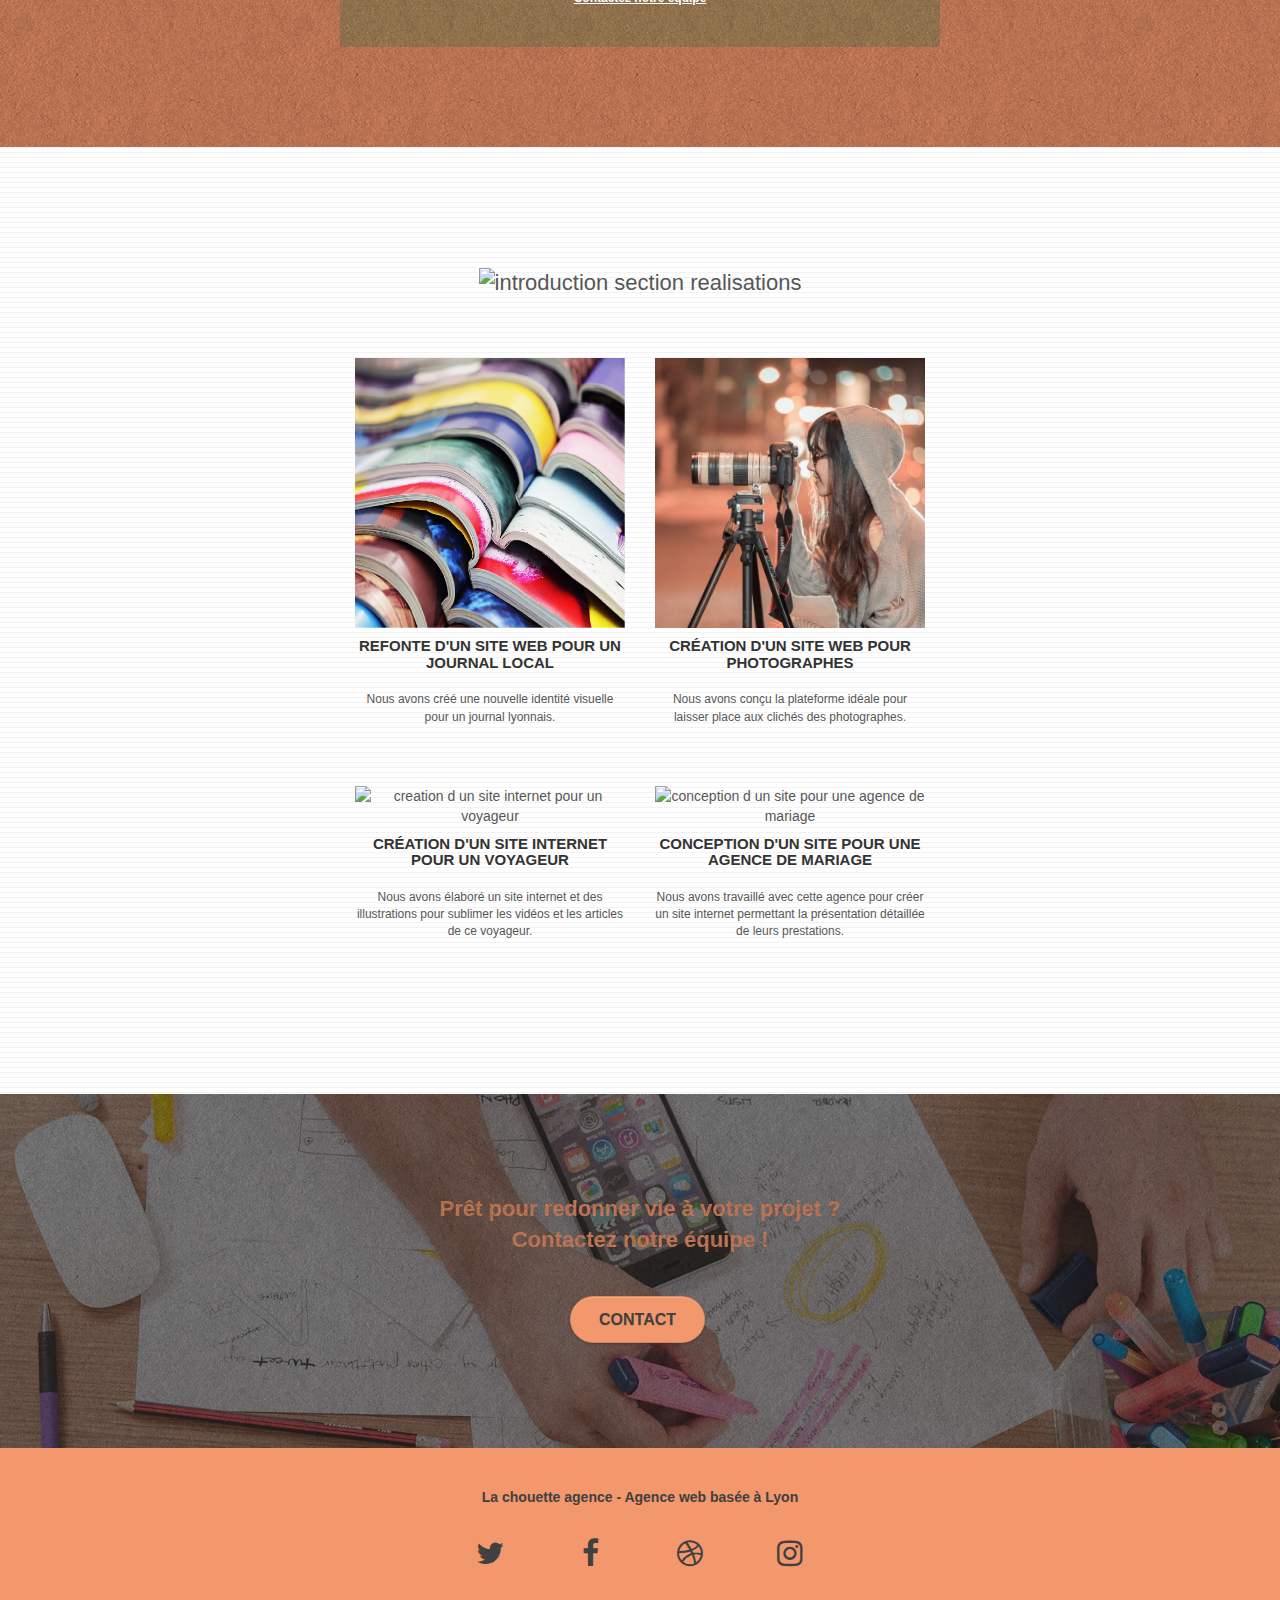
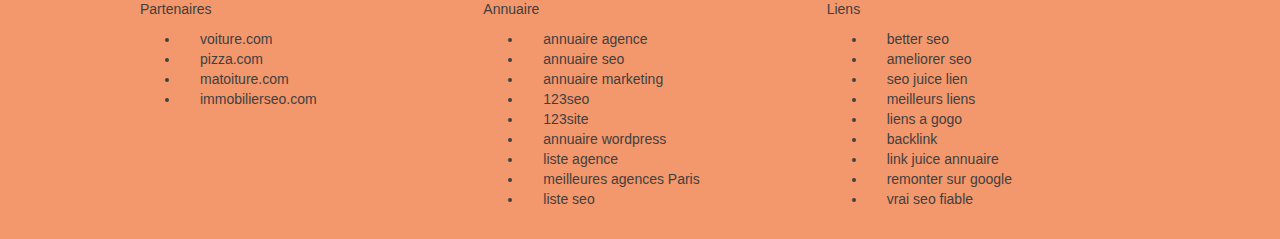
==== commit 5cf56c0e: "corrections rapport Accessibility" ====
--- a/index.html
+++ b/index.html
@@ -227,33 +227,33 @@
             <div class="container bloc-sm">
                 <div class="row">
                     <div class="col-sm-12">
-                        <h2 id="footer_h2--fontsize" class="text-center white">
+                        <h2 id="footer_h2--fontsize" class="text-center grey">
                             La chouette agence - Agence web basée à Lyon
                         </h2>
                         <div id="footer_social--margin" class="row row-no-gutters social">
                             <div class="col-sm-3">
                                 <div class="footer_social--padding text-center">
-                                    <a href="https://twitter.com/login" title=" se connecter a twitter "><span class="fa fa-twitter icon-md "></span></a>
+                                    <a href="https://twitter.com/login" title=" se connecter a twitter "><span class="fa fa-twitter icon-md grey"></span></a>
                                 </div>
                             </div>
                             <div class="col-sm-3 ">
                                 <div class="footer_social--padding text-center ">
-                                    <a href="https://fr-fr.facebook.com " title="se connecter a facebook "><span class="fa fa-facebook icon-md "></span></a>
+                                    <a href="https://fr-fr.facebook.com " title="se connecter a facebook "><span class="fa fa-facebook icon-md grey"></span></a>
                                 </div>
                             </div>
                             <div class="col-sm-3 ">
                                 <div class="footer_social--padding text-center ">
-                                    <a href="https://dribbble.com " title="se connecter a dribbble "><span class="fa fa-dribbble icon-md "></span></a>
+                                    <a href="https://dribbble.com " title="se connecter a dribbble "><span class="fa fa-dribbble icon-md grey"></span></a>
                                 </div>
                             </div>
                             <div class="col-sm-3 ">
                                 <div class="footer_social--padding text-center ">
-                                    <a href="https://www.instagram.com " title="se connecter a instagram "><span class="fa fa-instagram icon-md "></span></a>
+                                    <a href="https://www.instagram.com " title="se connecter a instagram "><span class="fa fa-instagram icon-md grey"></span></a>
                                 </div>
                             </div>
                         </div>
                         <div class="row ">
-                            <div class="col-sm-4 ">
+                            <div class="col-sm-4 grey">
                                 Partenaires
                                 <ul class="footer_ul--margin ">
                                     <li><a href="voiture.com ">voiture.com</a></li>
@@ -262,7 +262,7 @@
                                     <li><a href="immobilierseo.com ">immobilierseo.com</a></li>
                                 </ul>
                             </div>
-                            <div class="col-sm-4 ">
+                            <div class="col-sm-4 grey">
                                 Annuaire
                                 <ul class="footer_ul--margin ">
                                     <li><a href="annuaireagence.com ">annuaire agence</a></li>
@@ -276,7 +276,7 @@
                                     <li><a href="listeseo.com ">liste seo</a></li>
                                 </ul>
                             </div>
-                            <div class="col-sm-4 ">
+                            <div class="col-sm-4 grey">
                                 Liens
                                 <ul class="footer_ul--margin ">
                                     <li><a href="betterseo.com ">better seo</a></li>
--- a/style.css
+++ b/style.css
@@ -739,6 +739,10 @@
     color: #FFFFFF!important;
 }
 
+.grey {
+    color: #404040!important;
+}
+
 .portfolio-thumb {
     margin-bottom: 24px;
 }
@@ -780,12 +784,12 @@
 
 .btn-atomic-tangerine {
     background: #F3976C;
-    color: #FFFFFF!important;
+    color: #404040!important;
 }
 
 .btn-atomic-tangerine:hover {
-    background: #c27956!important;
-    color: #FFFFFF!important;
+    background: #404040!important;
+    color: #F3976C!important;
 }
 
 .ltc-white {
@@ -1091,7 +1095,8 @@
 }
 
 #footer_h2--fontsize {
-    font-size: 12px;
+    font-size: 14px;
+    font-weight: bold;
     margin-bottom: 20px;
 }
 
@@ -1113,6 +1118,6 @@
 }
 
 footer li>a {
-    font-weight: bold;
+    color: #404040!important;
     padding: 20px;
 }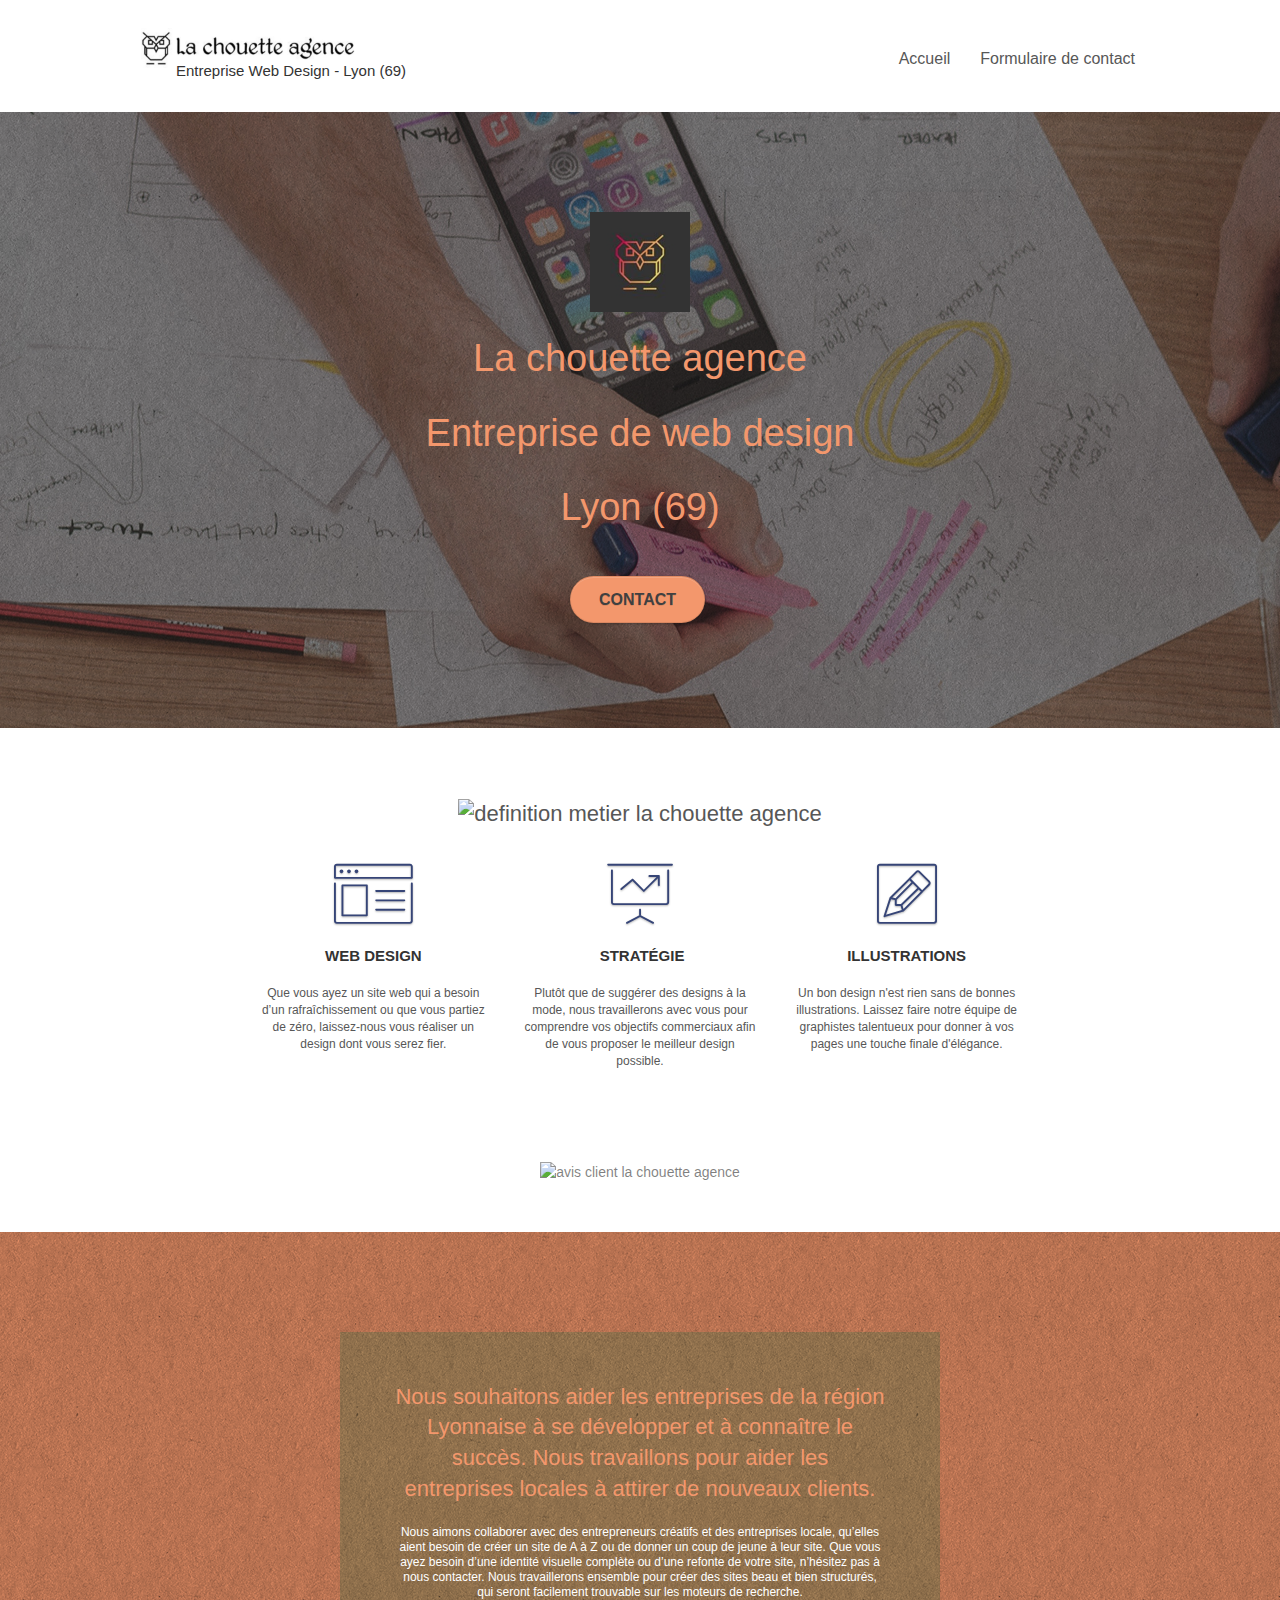
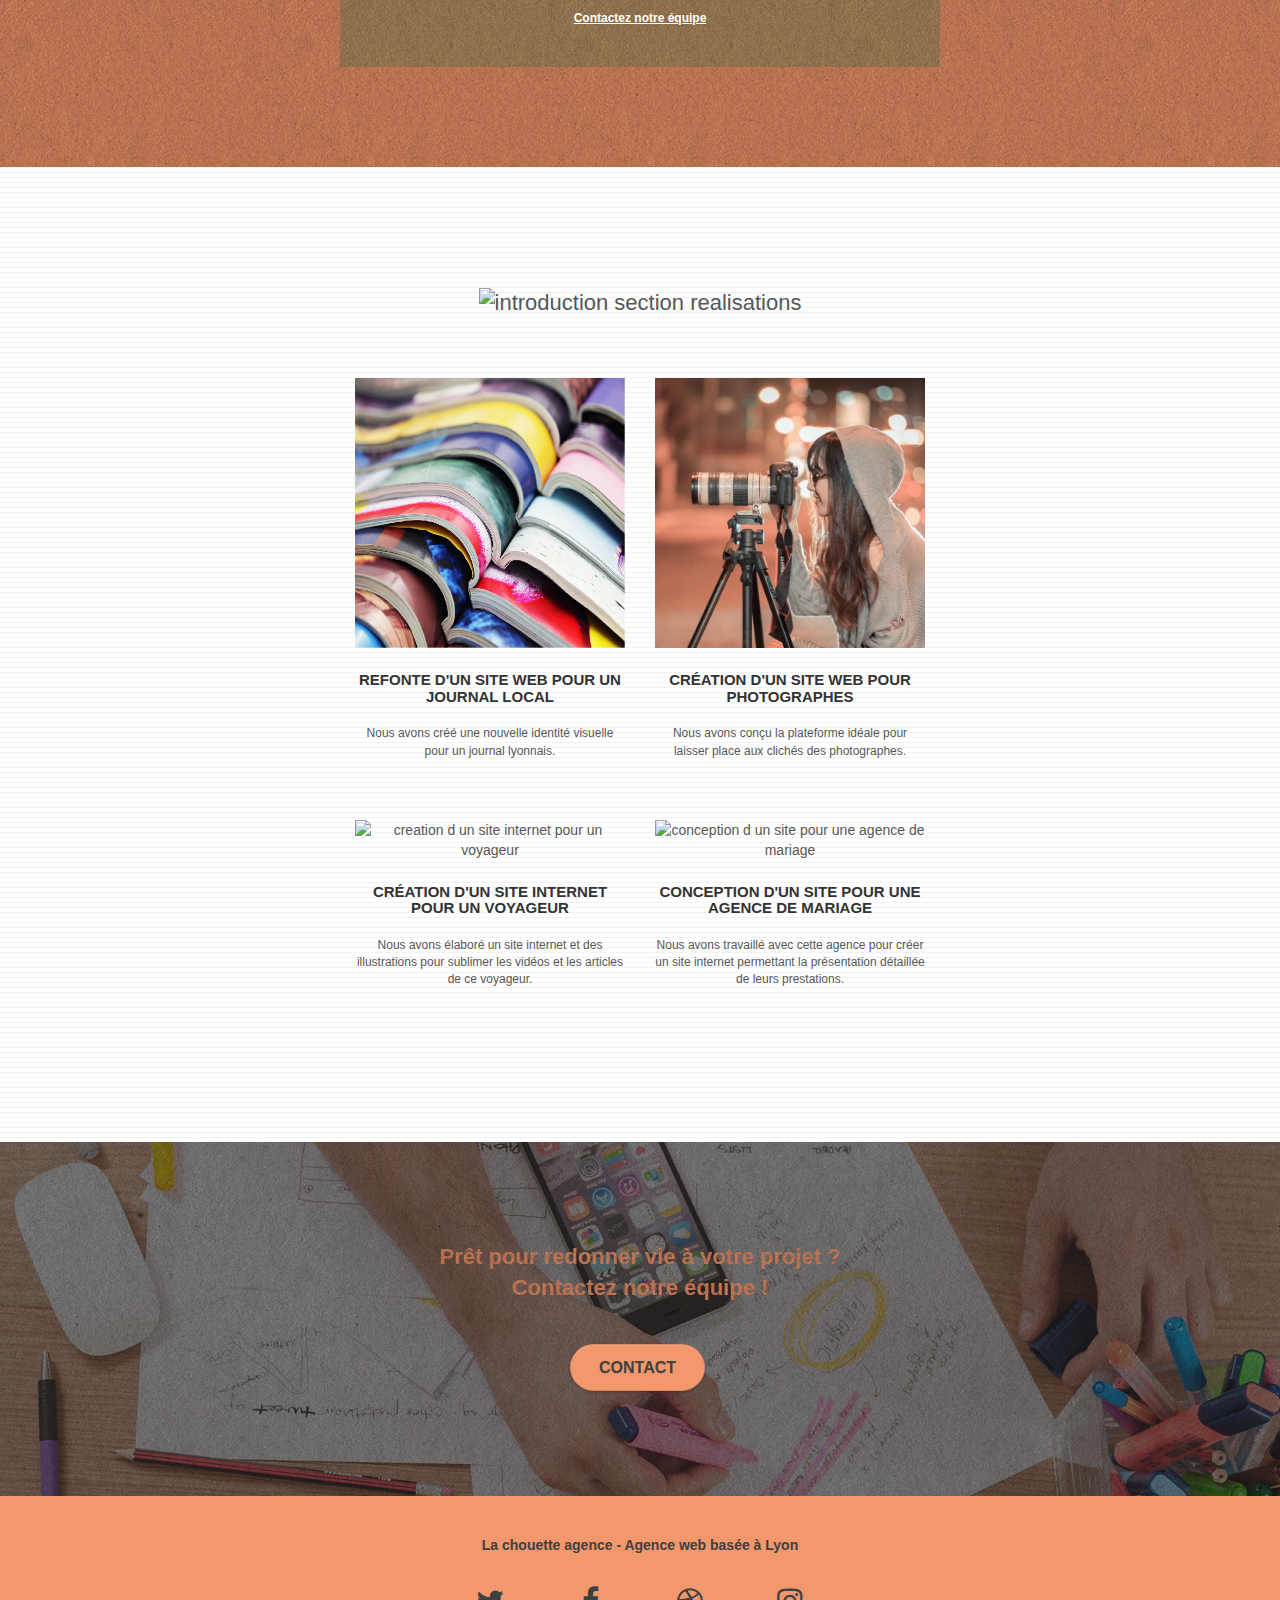
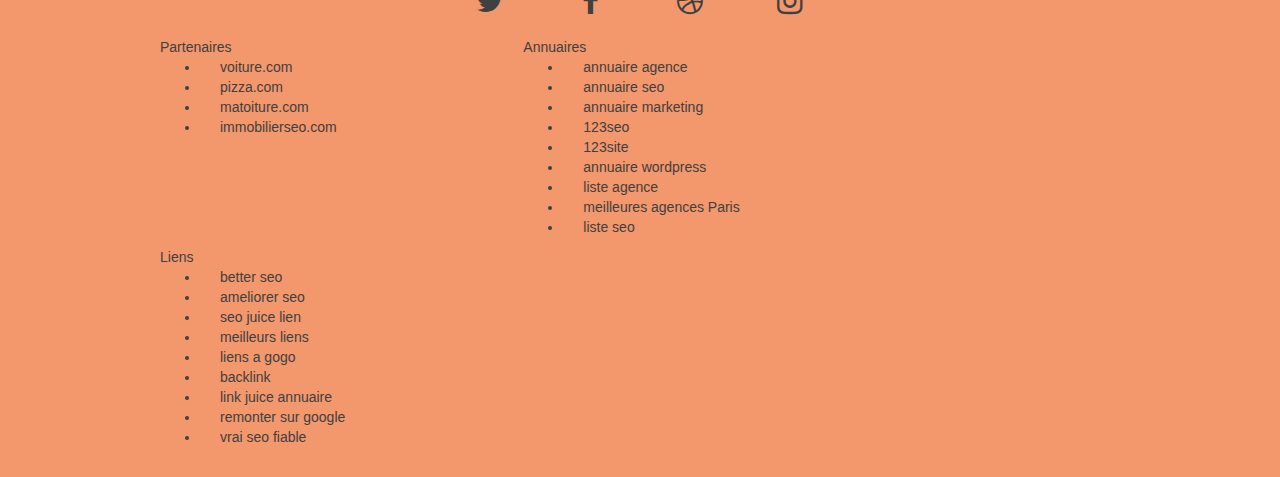
==== commit c9b5107a: "dispositions" ====
--- a/index.html
+++ b/index.html
@@ -17,8 +17,8 @@
     <link rel="stylesheet" type="text/css" href="./css/font-awesome.css">
     <link rel="stylesheet" type="text/css" href="./css/et-line.css">
 
-    <script src="./js/jquery-3.5.1.js"></script>
-    <!-- <script src="./js/jquery-2.1.0.js"></script> -->
+    <!-- <script src="./js/jquery-3.5.1.js"></script> -->
+    <script src="./js/jquery-2.1.0.js"></script>
     <script src="./js/bootstrap.js"></script>
     <script src="./js/blocs.js"></script>
     <script src="./js/jquery.touchSwipe.js" defer></script>
@@ -76,7 +76,7 @@
                             Lyon (69)
                         </div>
                         <div class="text-center">
-                            <a id="presentation_a--fontweight" href="formulaire_de_contact.html" class="btn btn-lg btn-clean btn-rd cta-hero btn-atomic-tangerine" id="cta-hero">Contact</a>
+                            <a id="presentation_a--fontweight" href="formulaire_de_contact.html" class="btn btn-lg btn-clean btn-rd cta-hero btn-atomic-tangerine">Contact</a>
                         </div>
                     </div>
                 </div>
@@ -88,7 +88,7 @@
             <div class="container bloc-md">
                 <div class="row">
                     <h2 class="col-sm-12 text-center">
-                        <img class="img--size" alt="definition metier la chouette agence" src="img/title.jpg" />
+                        <img class="services_img--size" alt="definition metier la chouette agence" src="img/title.jpg" />
                     </h2>
                 </div>
                 <div class="row voffset-lg med-width-whitespace">
@@ -165,7 +165,7 @@
                 </div>
                 <div class="row tight-width-whitespace portfolio-row">
                     <div class="col-sm-6">
-                        <a href="index.html" data-lightbox="img/1.jpg" data-gallery-id="gallery-1" data-caption="Refonte d'un site web pour un journal local" data-frame="snapshot-lb"><img class="img--size" src="img/1.jpg" alt="refonte d un site web pour un journal local" class="img-responsive portfolio-thumb" /></a>
+                        <a href="index.html" data-lightbox="img/1.jpg" data-gallery-id="gallery-1" data-caption="Refonte d'un site web pour un journal local" data-frame="snapshot-lb"><img class="img--size img-responsive portfolio-thumb" src="img/1.jpg" alt="refonte d un site web pour un journal local" /></a>
                         <h3 class="mg-md text-center">
                             Refonte d'un site web pour un journal local
                         </h3>
@@ -174,7 +174,7 @@
                         </p>
                     </div>
                     <div class="col-sm-6">
-                        <a href="index.html" data-lightbox="img/2.jpg" data-gallery-id="gallery-1" data-caption="Création d'un site web pour photographes" data-frame="snapshot-lb"><img class="img--size" src="img/2.jpg" class="img-responsive portfolio-thumb" alt="creation d un site web pour photographes" /></a>
+                        <a href="index.html" data-lightbox="img/2.jpg" data-gallery-id="gallery-1" data-caption="Création d'un site web pour photographes" data-frame="snapshot-lb"><img class="img--size img-responsive portfolio-thumb" src="img/2.jpg" alt="creation d un site web pour photographes" /></a>
                         <h3 class="mg-md text-center">
                             Création d'un site web pour photographes
                         </h3>
@@ -185,7 +185,7 @@
                 </div>
                 <div class="row tight-width-whitespace portfolio-row">
                     <div class="col-sm-6">
-                        <a href="index.html" data-lightbox="img/3.jpg" data-gallery-id="gallery-1" data-caption="Création d'un site internet pour un voyageur" data-frame="snapshot-lb"><img class="img--size" src="img/3.jpg" class="img-responsive portfolio-thumb" alt="creation d un site internet pour un voyageur" /></a>
+                        <a href="index.html" data-lightbox="img/3.jpg" data-gallery-id="gallery-1" data-caption="Création d'un site internet pour un voyageur" data-frame="snapshot-lb"><img class="img--size img-responsive portfolio-thumb" src="img/3.jpg" alt="creation d un site internet pour un voyageur" /></a>
                         <h3 class="mg-md text-center">
                             Création d'un site internet pour un voyageur
                         </h3>
@@ -194,7 +194,7 @@
                         </p>
                     </div>
                     <div class="col-sm-6">
-                        <a href="index.html" data-lightbox="img/4.jpg" data-gallery-id="gallery-1" data-caption="Conception d'un site pour une agence de mariage" data-frame="snapshot-lb"><img class="img--size" src="img/4.jpg" class="img-responsive portfolio-thumb" alt="conception d un site pour une agence de mariage" /></a>
+                        <a href="index.html" data-lightbox="img/4.jpg" data-gallery-id="gallery-1" data-caption="Conception d'un site pour une agence de mariage" data-frame="snapshot-lb"><img class="img--size img-responsive portfolio-thumb" src="img/4.jpg" alt="conception d un site pour une agence de mariage" /></a>
                         <h3 class="mg-md text-center">
                             Conception d'un site pour une agence de mariage
                         </h3>
@@ -253,7 +253,7 @@
                             </div>
                         </div>
                         <div class="row ">
-                            <div class="col-sm-4 grey">
+                            <div class="col-sm-4 grey footer_bloc--marginleft">
                                 Partenaires
                                 <ul class="footer_ul--margin ">
                                     <li><a href="voiture.com ">voiture.com</a></li>
@@ -262,8 +262,8 @@
                                     <li><a href="immobilierseo.com ">immobilierseo.com</a></li>
                                 </ul>
                             </div>
-                            <div class="col-sm-4 grey">
-                                Annuaire
+                            <div class="col-sm-4 grey footer_bloc--marginleft">
+                                Annuaires
                                 <ul class="footer_ul--margin ">
                                     <li><a href="annuaireagence.com ">annuaire agence</a></li>
                                     <li><a href="annuaireseo.com ">annuaire seo</a></li>
@@ -276,7 +276,7 @@
                                     <li><a href="listeseo.com ">liste seo</a></li>
                                 </ul>
                             </div>
-                            <div class="col-sm-4 grey">
+                            <div class="col-sm-4 grey footer_bloc--marginleft">
                                 Liens
                                 <ul class="footer_ul--margin ">
                                     <li><a href="betterseo.com ">better seo</a></li>
--- a/style.css
+++ b/style.css
@@ -852,13 +852,13 @@
     }
 }
 
-@media only screen and (min-device-width: 768px) and (max-device-width: 1024px) and (orientation: landscape) {
+@media only screen and (min-width: 768px) and (max-width: 1024px) and (orientation: landscape) {
     .b-parallax {
         background-attachment: scroll;
     }
 }
 
-@media only screen and (min-device-width: 1024px) and (max-device-width: 1366px) and (-webkit-min-device-pixel-ratio: 1.5) {
+@media only screen and (min-width: 1024px) and (max-width: 1366px) and (-webkit-min-device-pixel-ratio: 1.5) {
     .b-parallax {
         background-attachment: scroll;
     }
@@ -877,8 +877,8 @@
         position: relative;
     }
     .bloc {
-        padding-left: constant(safe-area-inset-left);
-        padding-right: constant(safe-area-inset-right);
+        padding-left: 20px;
+        padding-right: 20px;
     }
     .bloc-group,
     .bloc-group .bloc {
@@ -888,8 +888,8 @@
     .bloc-fill-screen .fill-bloc-top-edge,
     .bloc-fill-screen .fill-bloc-bottom-edge {
         padding: 0 20px;
-        padding-left: constant(safe-area-inset-left);
-        padding-right: constant(safe-area-inset-right);
+        padding-left: 20px;
+        padding-right: 20px;
     }
 }
 
@@ -1015,7 +1015,7 @@
         margin-top: 30px;
     }
     form {
-        padding: 5px;
+        padding: 20px;
     }
     .close-lightbox {
         display: inline-block;
@@ -1059,6 +1059,10 @@
     line-height: 0;
 }
 
+.navbar-header {
+    margin-bottom: 20px;
+}
+
 .presentation_title--margin {
     margin: 20px 0;
 }
@@ -1085,8 +1089,13 @@
     max-width: 550px;
 }
 
+.services_img--size {
+    width: 90%;
+    max-width: 550px;
+}
+
 .cta_h2--margin {
-    margin: 0;
+    margin: 0 20px;
     font-weight: bold;
 }
 
@@ -1101,11 +1110,7 @@
 }
 
 #footer_social--margin {
-    margin-bottom: 20px;
-}
-
-.footer_ul--margin {
-    margin-top: 10px;
+    margin-bottom: 10px;
 }
 
 .formulaire_p--marginbottom {
@@ -1117,7 +1122,21 @@
     padding: 10px;
 }
 
+.footer_bloc--marginleft {
+    margin-left: 20px;
+}
+
+.footer_list--marginleft {
+    margin-left: 20px;
+}
+
 footer li>a {
     color: #404040!important;
     padding: 20px;
+}
+
+@media (max-width: 359px) {
+    header h1 {
+        font-size: 12px;
+    }
 }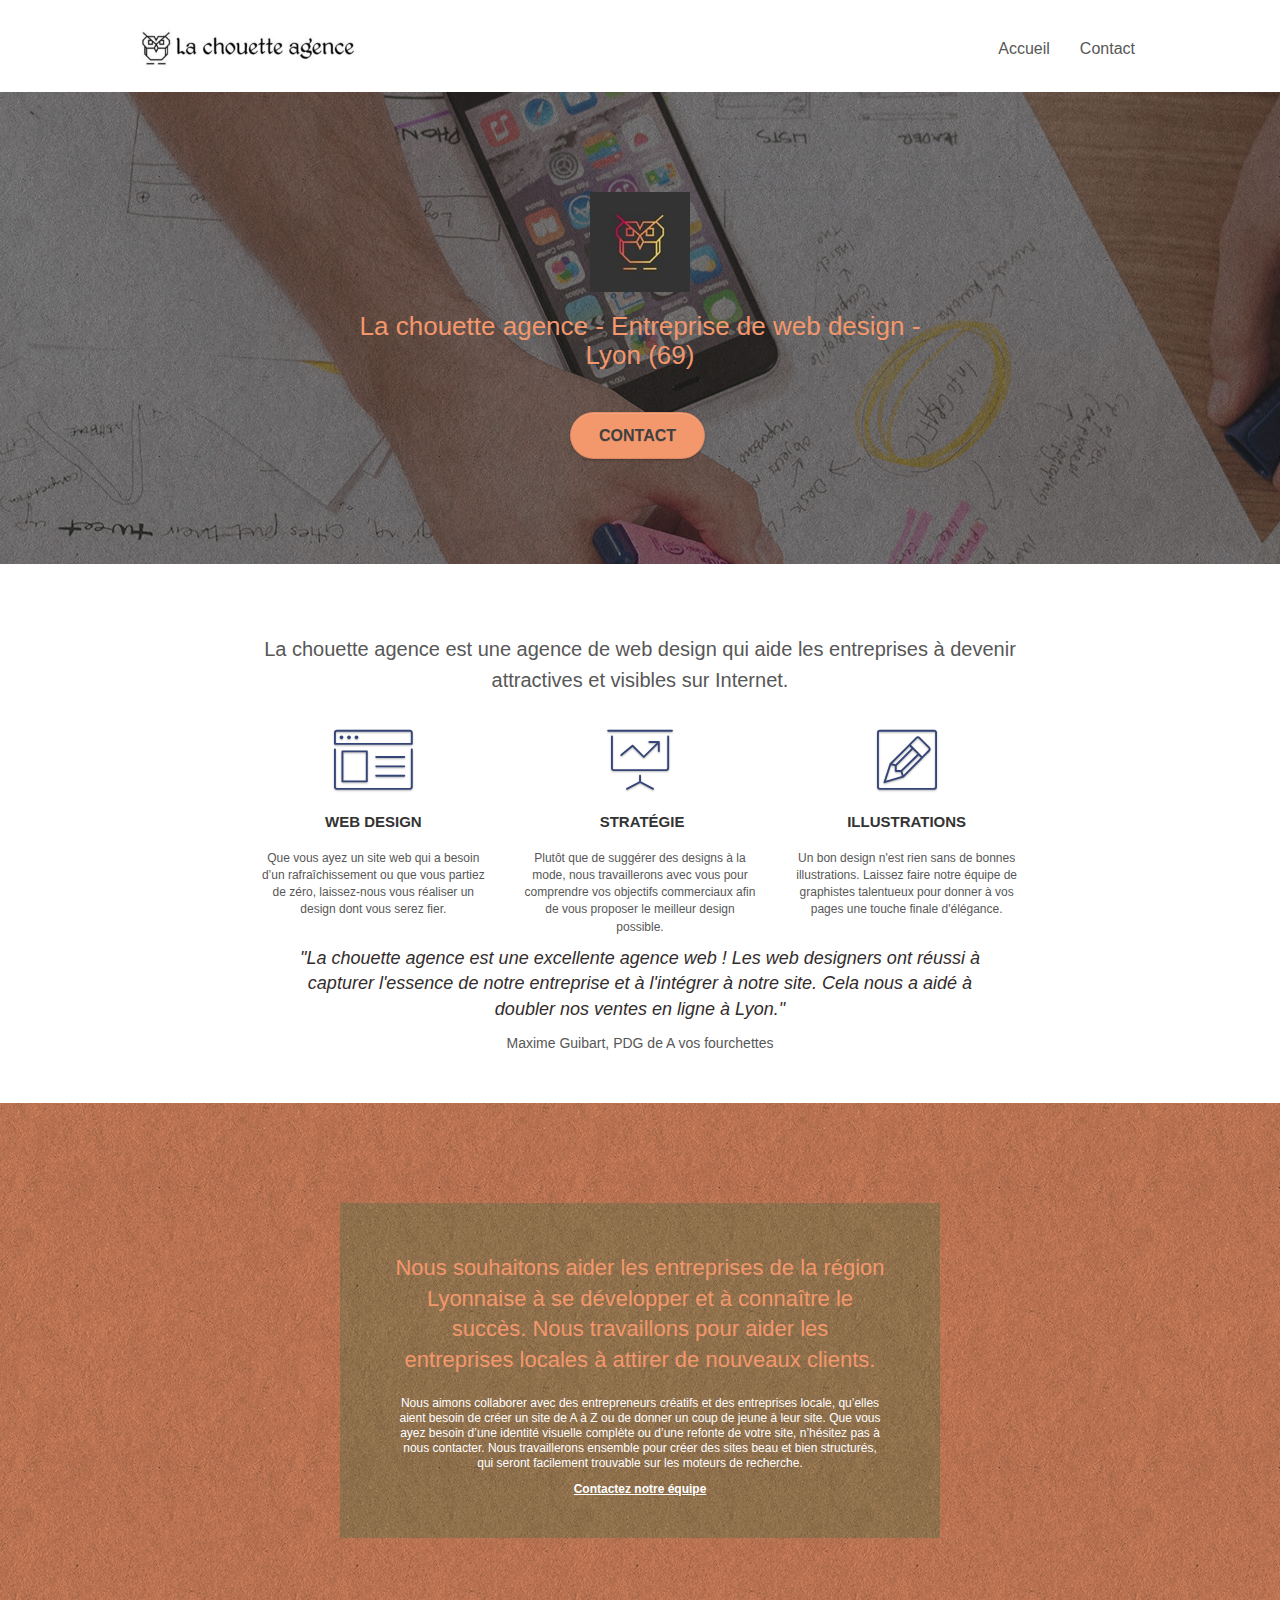
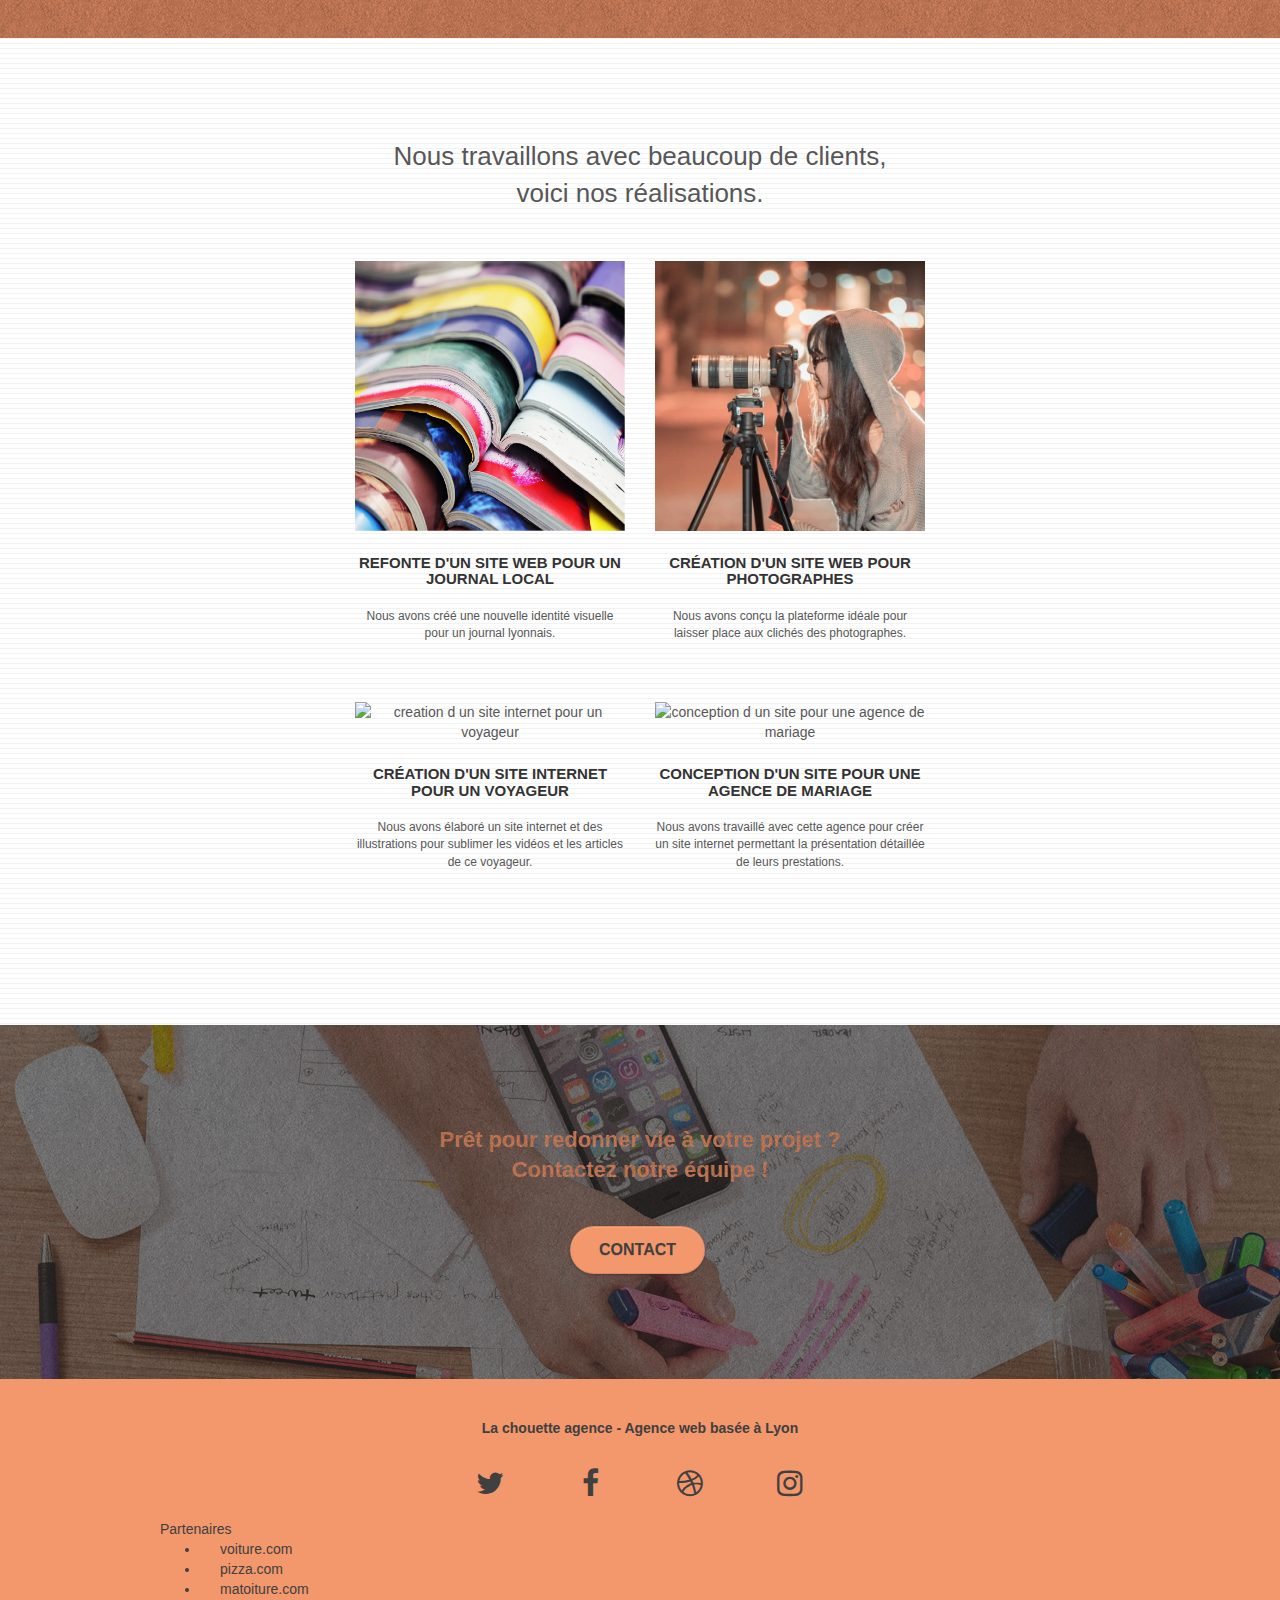
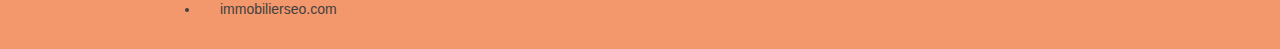
==== commit 284d8072: "finalisation" ====
--- a/index.html
+++ b/index.html
@@ -17,12 +17,11 @@
     <link rel="stylesheet" type="text/css" href="./css/font-awesome.css">
     <link rel="stylesheet" type="text/css" href="./css/et-line.css">
 
-    <!-- <script src="./js/jquery-3.5.1.js"></script> -->
-    <script src="./js/jquery-2.1.0.js"></script>
-    <script src="./js/bootstrap.js"></script>
-    <script src="./js/blocs.js"></script>
+    <script src="./js/jquery-2.1.0.js" defer></script>
+    <script src="./js/bootstrap.js" defer></script>
+    <script src="./js/blocs.js" defer></script>
     <script src="./js/jquery.touchSwipe.js" defer></script>
-    <script src="./js/gmaps.js"></script>
+    <script src="./js/gmaps.js" defer></script>
 </head>
 
 <body>
@@ -33,26 +32,23 @@
             <div class="container bloc-sm">
                 <nav class="navbar row">
                     <div class="navbar-header">
-                        <div class="h1--position">
-                            <a class="navbar-brand" href="index.html">
-                                <img src="img/la-chouette-agence.jpg" alt="logo la chouette agence" height="40" />
-                            </a>
-                            <h1>Entreprise Web Design - Lyon (69)</h1>
-                        </div>
-                    </div>
-                    <button id="nav-toggle" type="button" class="ui-navbar-toggle navbar-toggle" data-toggle="collapse" data-target=".navbar-1">
+                        <a class="navbar-brand" href="index.html">
+                            <img src="img/la-chouette-agence.jpg" alt="logo la chouette agence" height="40" />
+                        </a>
+                        <button id="nav-toggle" type="button" class="ui-navbar-toggle navbar-toggle" data-toggle="collapse" data-target=".navbar-1">
 					    <span class="sr-only">Toggle navigation</span>
 					    <span class="icon-bar"></span>
 					    <span class="icon-bar"></span>
 					    <span class="icon-bar"></span>
 				    </button>
+                    </div>
                     <div class="collapse navbar-collapse navbar-1 special-dropdown-nav">
                         <ul class="site-navigation nav navbar-nav">
                             <li>
                                 <a href="index.html">Accueil</a>
                             </li>
                             <li>
-                                <a href="formulaire_de_contact.html">Formulaire de contact</a>
+                                <a href="formulaire_de_contact.html">Contact</a>
                             </li>
                         </ul>
                     </div>
@@ -66,15 +62,9 @@
                 <div class="row tight-width-whitespace">
                     <div class="col-sm-12">
                         <img src="img/logo.jpg" class="center-block image-resize-mode" width="100" alt="logo la chouette agence" />
-                        <h2 class="presentation_title--margin text-center hero-bloc-text tc-white ">
-                            La chouette agence
-                        </h2>
-                        <div class="presentation_title--margin text-center hero-bloc-text tc-white ">
-                            Entreprise de web design
-                        </div>
-                        <div class="presentation_title--margin text-center hero-bloc-text tc-white ">
-                            Lyon (69)
-                        </div>
+                        <h1 class="presentation_h1--margin text-center tc-white ">
+                            La chouette agence - Entreprise de web design - Lyon (69)
+                        </h1>
                         <div class="text-center">
                             <a id="presentation_a--fontweight" href="formulaire_de_contact.html" class="btn btn-lg btn-clean btn-rd cta-hero btn-atomic-tangerine">Contact</a>
                         </div>
@@ -87,8 +77,10 @@
         <section class="bloc bgc-white l-bloc" id="bloc-2-services">
             <div class="container bloc-md">
                 <div class="row">
-                    <h2 class="col-sm-12 text-center">
-                        <img class="services_img--size" alt="definition metier la chouette agence" src="img/title.jpg" />
+                    <h2>
+                        <p id="services_p-img1--font">
+                            La chouette agence est une agence de web design qui aide les entreprises à devenir attractives et visibles sur Internet.
+                        </p>
                     </h2>
                 </div>
                 <div class="row voffset-lg med-width-whitespace">
@@ -126,12 +118,13 @@
                         </p>
                     </div>
                 </div>
-                <div class="row voffset-lg voffset">
-                    <div class="col-xs-12 col-md-8 col-md-offset-2 text-center">
-                        <img class="img--size" alt="avis client la chouette agence" src="img/citation.jpg" />
-
-                    </div>
-                </div>
+                <div class="row">
+                    <p id="services_p-img2--font">
+                        "La chouette agence est une excellente agence web ! Les web designers ont réussi à capturer l'essence de notre entreprise et à l'intégrer à notre site. Cela nous a aidé à doubler nos ventes en ligne à Lyon."
+                    </p>
+                    <p id="services_p-signature--font">Maxime Guibart, PDG de A vos fourchettes</p>
+                </div>
+
             </div>
         </section>
 
@@ -159,8 +152,8 @@
         <section class="bloc bgc-white bg-lines-h2-bg bg-repeat l-bloc" id="bloc-4-portfolio">
             <div class="container bloc-lg">
                 <div class="row">
-                    <h2 class="col-sm-12 text-center">
-                        <img class="img--size" alt="introduction section realisations" src="img/title2.jpg" />
+                    <h2 id="portfolio_h2--font">
+                        Nous travaillons avec beaucoup de clients, voici nos réalisations.
                     </h2>
                 </div>
                 <div class="row tight-width-whitespace portfolio-row">
@@ -262,34 +255,6 @@
                                     <li><a href="immobilierseo.com ">immobilierseo.com</a></li>
                                 </ul>
                             </div>
-                            <div class="col-sm-4 grey footer_bloc--marginleft">
-                                Annuaires
-                                <ul class="footer_ul--margin ">
-                                    <li><a href="annuaireagence.com ">annuaire agence</a></li>
-                                    <li><a href="annuaireseo.com ">annuaire seo</a></li>
-                                    <li><a href="annuairemarketing.com ">annuaire marketing</a></li>
-                                    <li><a href="123seoture.com ">123seo</a></li>
-                                    <li><a href="123site.com ">123site</a></li>
-                                    <li><a href="annuairewordpress.com ">annuaire wordpress</a></li>
-                                    <li><a href="listeagence.com ">liste agence</a></li>
-                                    <li><a href="meilleuresagencesparis.com ">meilleures agences Paris</a></li>
-                                    <li><a href="listeseo.com ">liste seo</a></li>
-                                </ul>
-                            </div>
-                            <div class="col-sm-4 grey footer_bloc--marginleft">
-                                Liens
-                                <ul class="footer_ul--margin ">
-                                    <li><a href="betterseo.com ">better seo</a></li>
-                                    <li><a href="ameliorerseo.com ">ameliorer seo</a></li>
-                                    <li><a href="seojuicelien.com ">seo juice lien</a></li>
-                                    <li><a href="meilleursliens.com ">meilleurs liens</a></li>
-                                    <li><a href="liensagogo.com ">liens a gogo</a></li>
-                                    <li><a href="backlink.com ">backlink</a></li>
-                                    <li><a href="linkjuiceannuaire.com ">link juice annuaire</a></li>
-                                    <li><a href="remontersurgoogle.com ">remonter sur google</a></li>
-                                    <li><a href="vraiseofiable.com ">vrai seo fiable</a></li>
-                                </ul>
-                            </div>
                         </div>
                     </div>
                 </div>
--- a/style.css
+++ b/style.css
@@ -284,7 +284,7 @@
 }
 
 #bloc-1-hero h1 {
-    font-size: 32px;
+    font-size: 26px;
 }
 
 .navbar {
@@ -1048,27 +1048,37 @@
 
 /*ajouts fcx*/
 
-.h1--position {
-    display: flex;
-    flex-direction: column;
-}
-
-header h1 {
-    margin: 0 50px;
-    font-size: 15px;
-    line-height: 0;
-}
-
-.navbar-header {
-    margin-bottom: 20px;
-}
-
-.presentation_title--margin {
+.presentation_h1--margin {
     margin: 20px 0;
+    font-size: 30px
 }
 
 #presentation_a--fontweight {
     font-weight: bold;
+}
+
+#services_p-img1--font {
+    font-size: 20px;
+    width: 80%;
+    margin: 0 auto;
+    text-align: center;
+}
+
+#services_p-img2--font {
+    font-size: 18px;
+    font-style: italic;
+    color: #332c2c!important;
+    width: 70%;
+    margin: 0 auto;
+    text-align: center;
+}
+
+#services_p-signature--font {
+    font-size: 14px;
+    width: 70%;
+    margin: 0 auto;
+    text-align: center;
+    margin-top: 10px;
 }
 
 #what-i-do_p1--parameters {
@@ -1082,6 +1092,13 @@
 #what-i-do_a--parameters {
     text-align: center;
     font-size: 12px;
+}
+
+#portfolio_h2--font {
+    font-size: 26px;
+    width: 50%;
+    margin: 0 auto;
+    text-align: center;
 }
 
 .img--size {
@@ -1124,6 +1141,7 @@
 
 .footer_bloc--marginleft {
     margin-left: 20px;
+    width: 30%;
 }
 
 .footer_list--marginleft {
@@ -1135,8 +1153,16 @@
     padding: 20px;
 }
 
-@media (max-width: 359px) {
-    header h1 {
-        font-size: 12px;
+.tc-grey {
+    color: #404040!important;
+    font-weight: bold;
+}
+
+@media (max-width: 767px) {
+    #services_p-img1--font,
+    #services_p-img2--font,
+    #portfolio_h2--font,
+    #services_p-signature--font {
+        width: 90%;
     }
 }